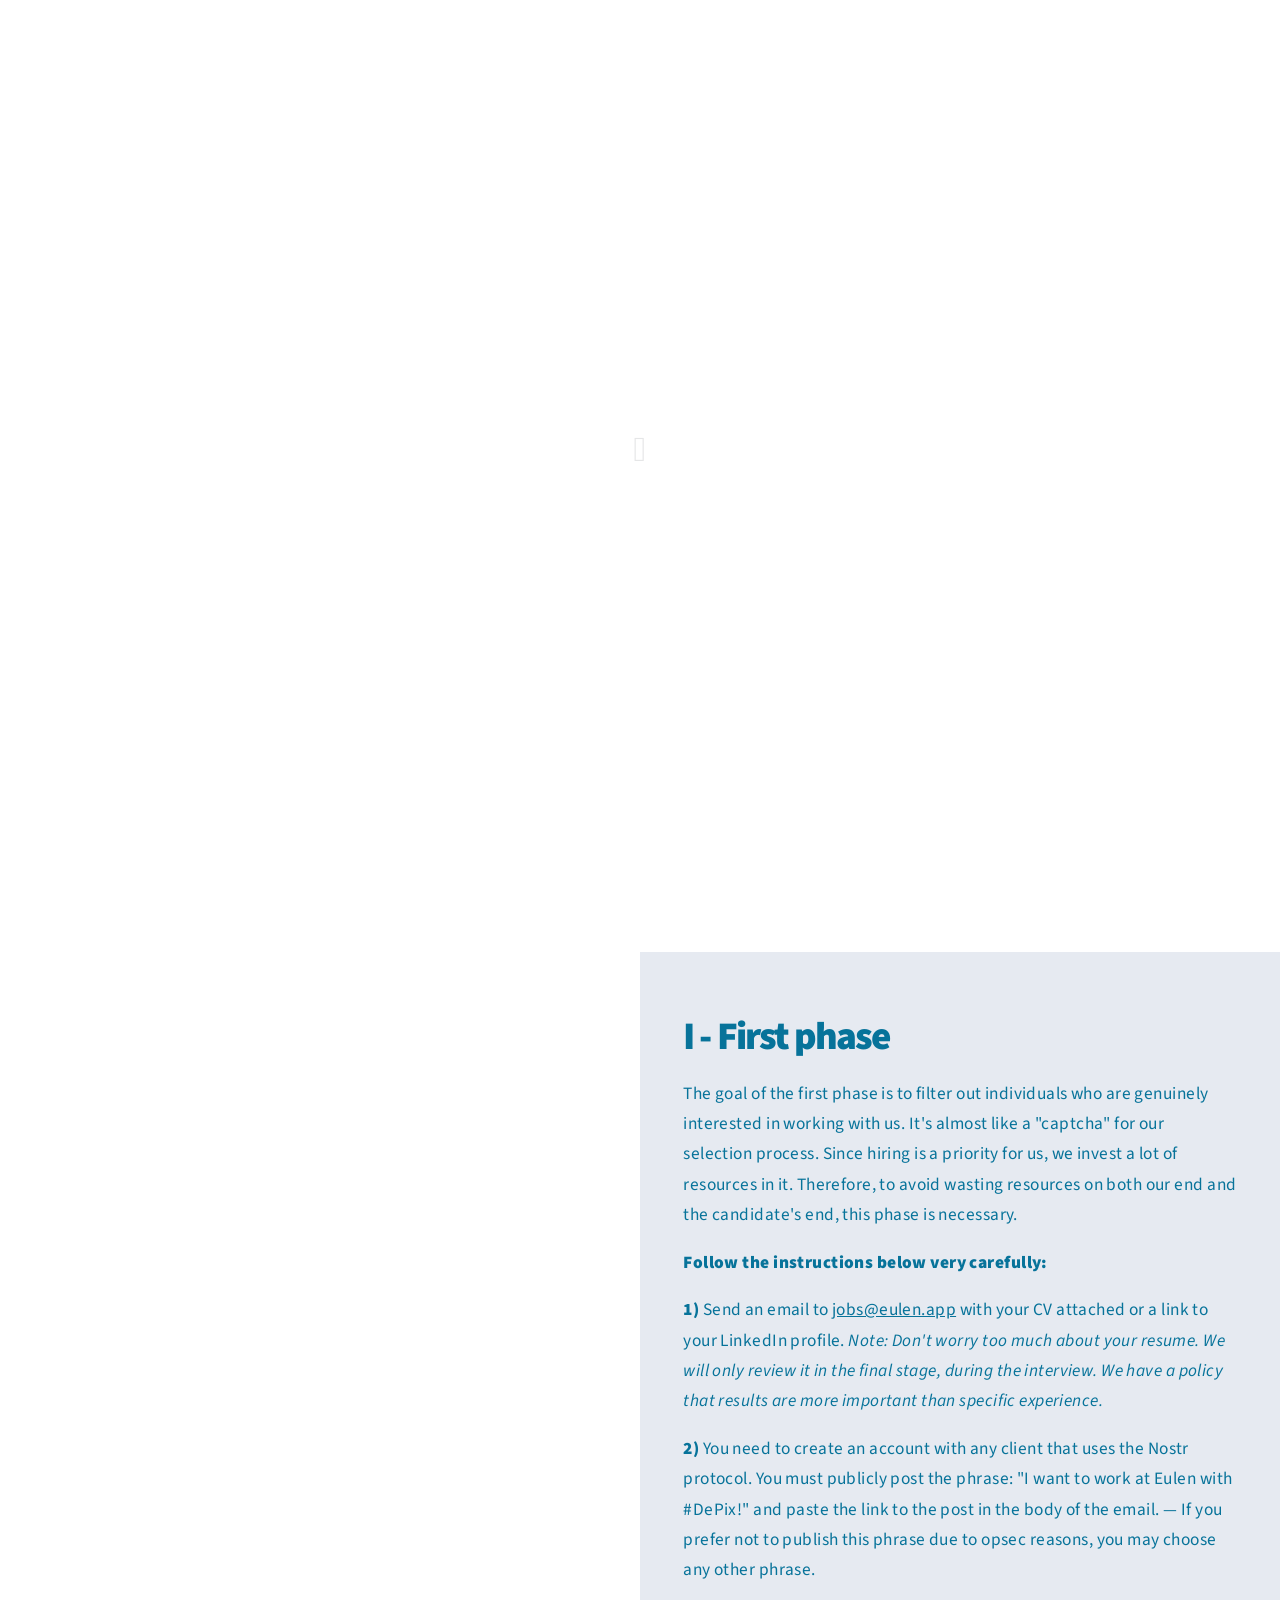
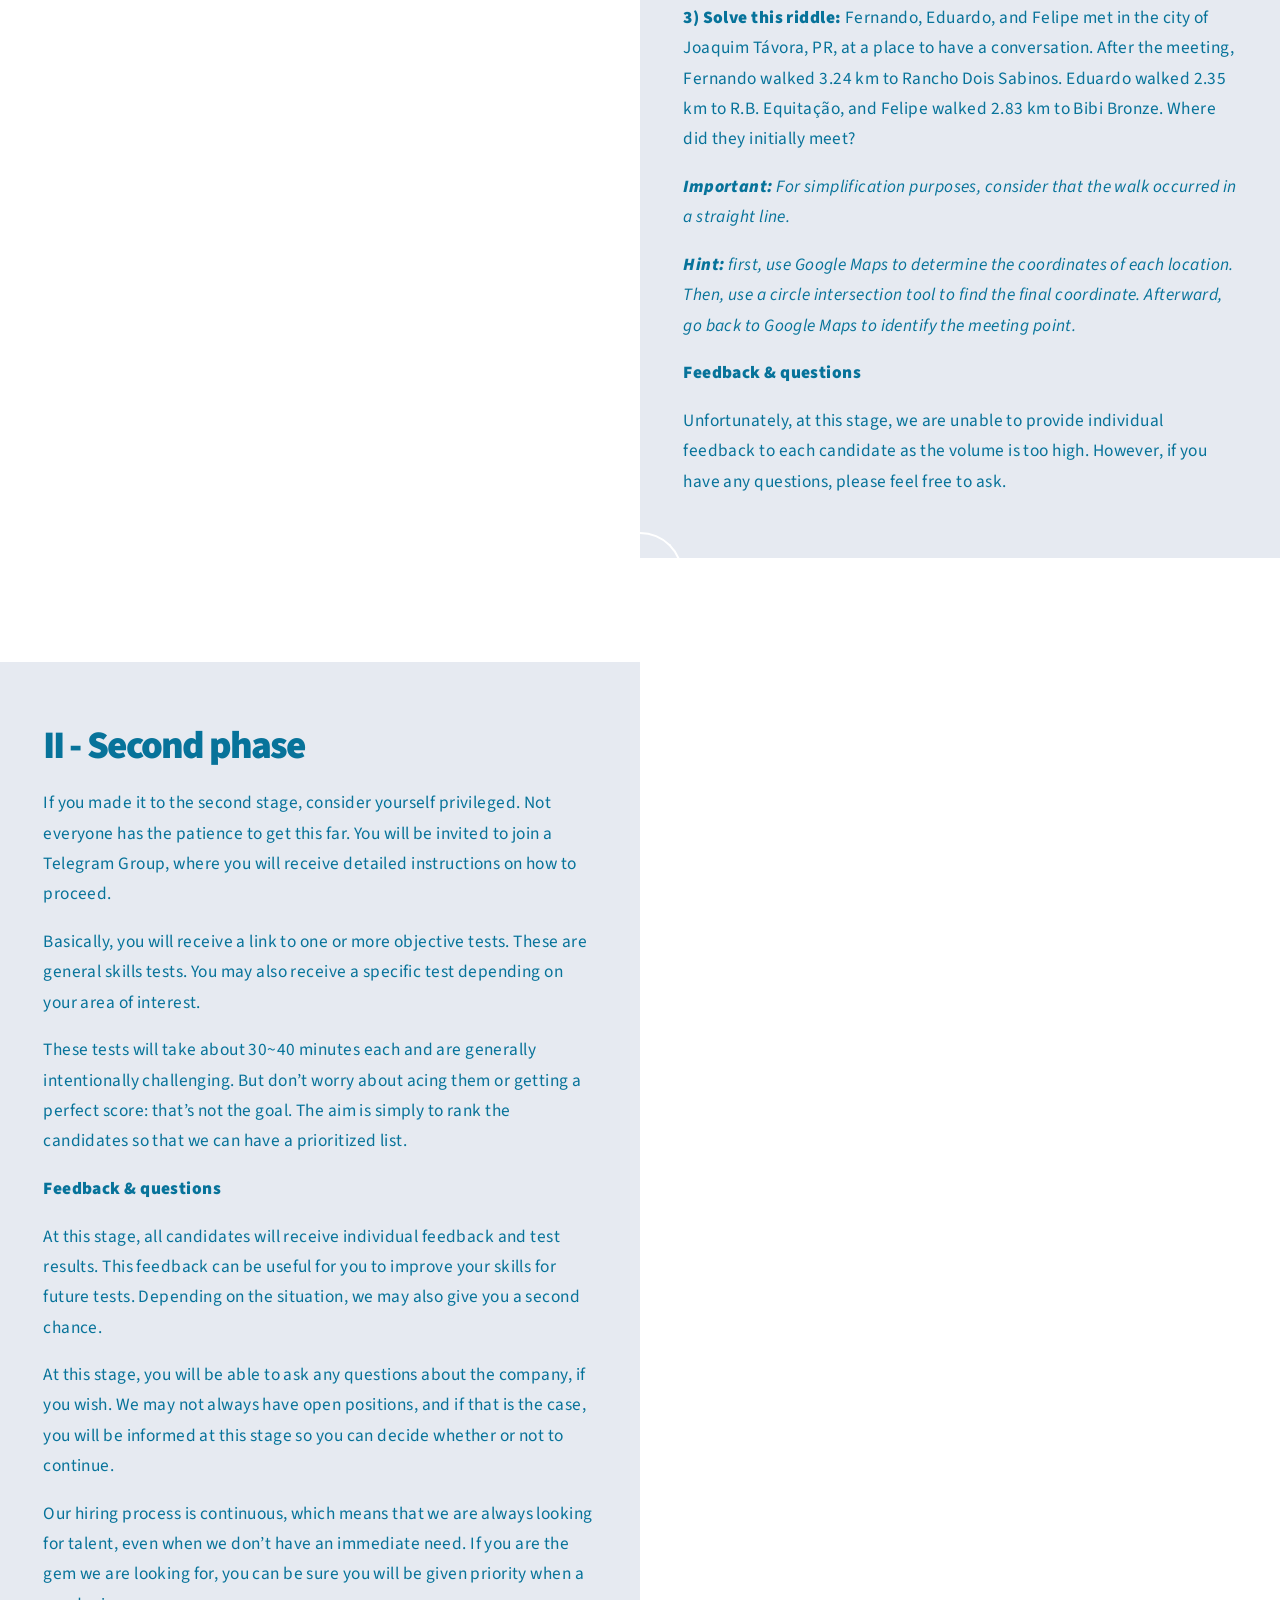
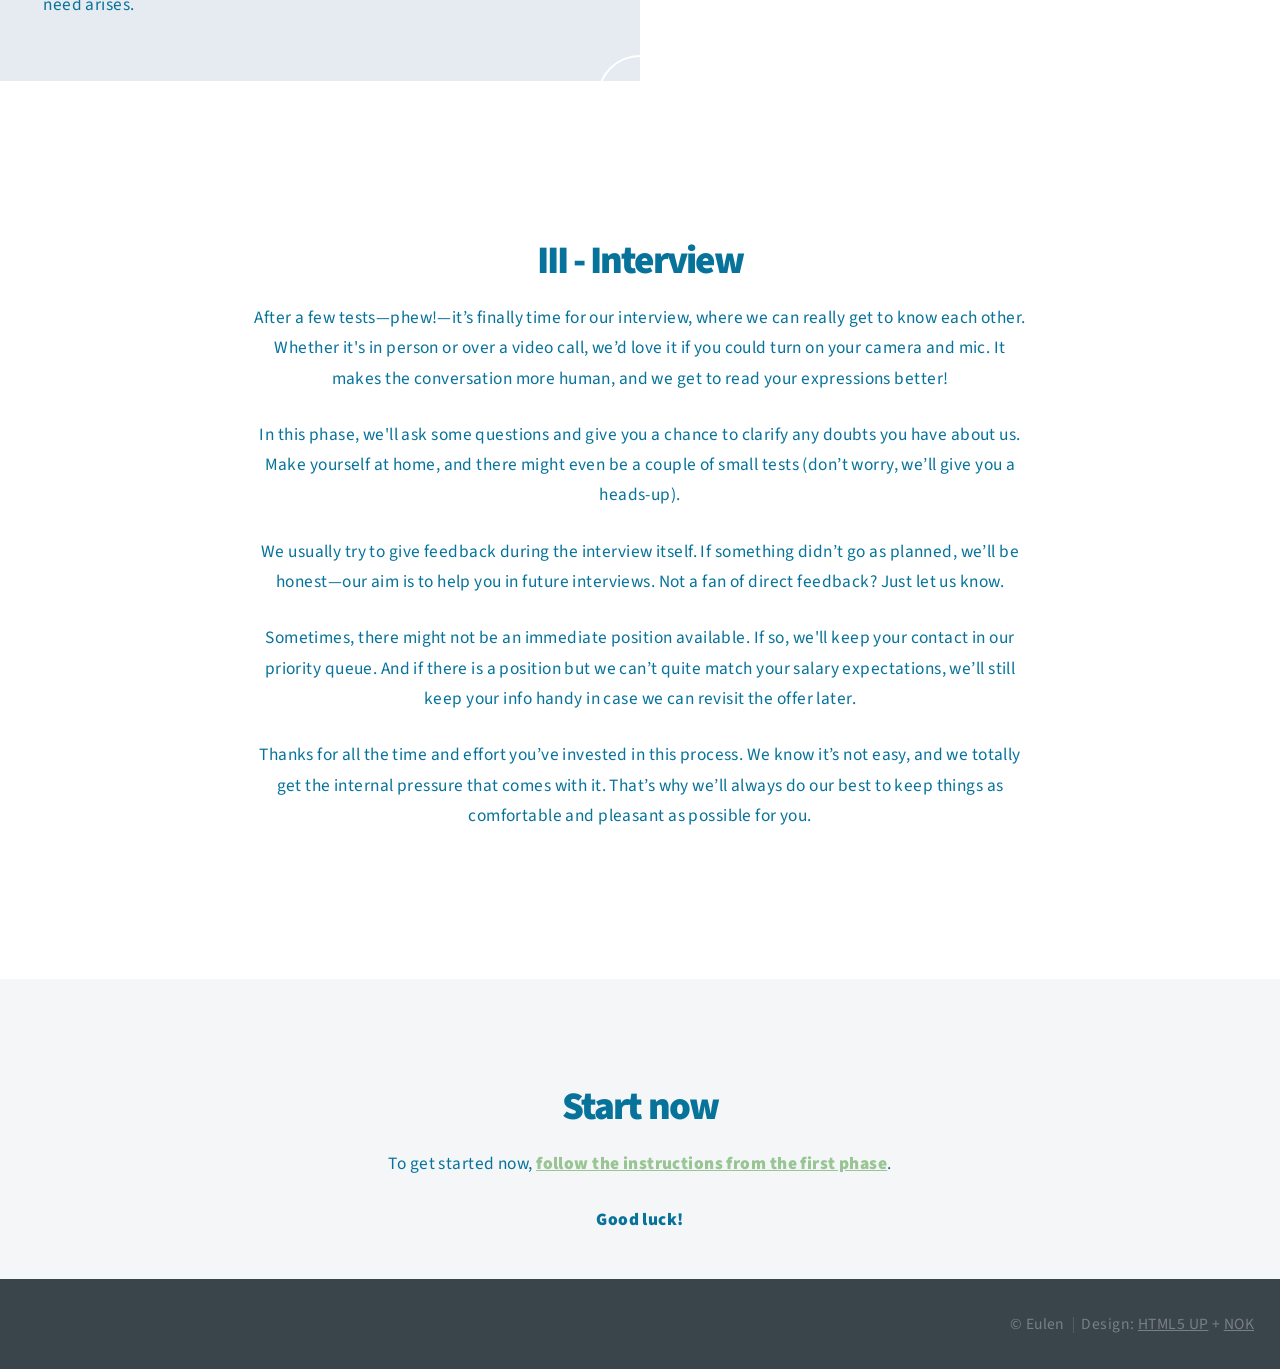
==== index.html @ 4f31437a "Removing "salary" discussion & adjusting test time." ====
<!DOCTYPE HTML>
<!--
	Big Picture by HTML5 UP
	html5up.net | @ajlkn
	Free for personal and commercial use under the CCA 3.0 license (html5up.net/license)
-->
<html>
	<head>
		<title>Eulen: Work with us</title>
		<meta charset="utf-8" />
		<meta name="viewport" content="width=device-width, initial-scale=1, user-scalable=no" />
		<link rel="stylesheet" href="assets/css/main.css" />
		<noscript><link rel="stylesheet" href="assets/css/noscript.css" /></noscript>
		<link rel="icon" href="https://eulen.app/wp-content/uploads/2024/06/cropped-favicon-32x32.png" sizes="32x32" />
<link rel="icon" href="https://eulen.app/wp-content/uploads/2024/06/cropped-favicon-192x192.png" sizes="192x192" />
<link rel="apple-touch-icon" href="https://eulen.app/wp-content/uploads/2024/06/cropped-favicon-180x180.png" />
<meta name="msapplication-TileImage" content="https://eulen.app/wp-content/uploads/2024/06/cropped-favicon-270x270.png" />
	<meta name="viewport" content="width=device-width, initial-scale=1.0, viewport-fit=cover" />
	</head>
	<body class="is-preload">

		<!-- Header -->
			<header id="header">
				<h1>We are looking for talents.</h1>
				<nav>
					<ul>
						<li><a href="#intro">Intro</a></li>
						<li><a href="#one">First phase</a></li>
						<li><a href="#two">Second phase</a></li>
						<li><a href="#work">Interview</a></li>
						<li><a href="#contact">Start now</a></li>
					</ul>
				</nav>
			</header>

		<!-- Intro -->
			<section id="intro" class="main style1 dark fullscreen">
				<div class="content">
					<header>
						<img width="256" src="eulen.png"/>
						<h2>Be part of our team.</h2>
					</header>
					<p>Welcome to <strong>Eulen</strong>! Hiring is a priority in our culture. We think about it tirelessly every day. Even when we don't have open positions, <strong>we are always looking for talents</strong> because we believe that the foundation of a good culture is having a team with a brilliant mind.</p>
					<p>
						The entire process may take a couple of hours of dedication.
					</p>
					<footer>
						<a href="#one" class="button style2 down">More</a>
					</footer>
				</div>
			</section>

		<!-- One -->
			<section id="one" class="main style2 right dark fullscreen">
				<div class="content box style2">
					<header>
						<h2>I - First phase</h2>
					</header>
					<p>The goal of the first phase is to filter out individuals who are genuinely interested in working with us. It's almost like a "captcha" for our selection process. Since hiring is a priority for us, we invest a lot of resources in it. Therefore, to avoid wasting resources on both our end and the candidate's end, this phase is necessary.</p>

					<p><strong>Follow the instructions below very carefully:</strong></p>
						<ol>
						<li><p><b>1)</b> Send an email to <a href="mailto:jobs@eulen.app">jobs@eulen.app</a> with your CV attached or a link to your LinkedIn profile. <span style="font-style: italic;">Note: Don't worry too much about your resume. We will only review it in the final stage, during the interview. We have a policy that results are more important than specific experience.</span></p></li>

						<li><p><b>2)</b> You need to create an account with any client that uses the Nostr protocol. You must publicly post the phrase: "I want to work at Eulen with #DePix!" and paste the link to the post in the body of the email. &mdash; If you prefer not to publish this phrase due to opsec reasons, you may choose any other phrase.</p></li>

						<li>
						<p><b>3) Solve this riddle:</b> Fernando, Eduardo, and Felipe met in the city of Joaquim Távora, PR, at a place to have a conversation. After the meeting, Fernando walked 3.24 km to Rancho Dois Sabinos. Eduardo walked 2.35 km to R.B. Equitação, and Felipe walked 2.83 km to Bibi Bronze. Where did they initially meet?
							</p>
							<p style="font-style: italic;">
								<b>Important:</b> For simplification purposes, consider that the walk occurred in a straight line.
							</p>
							<p style="font-style: italic;">
								<b>Hint:</b> first, use Google Maps to determine the coordinates of each location. Then, use a circle intersection tool to find the final coordinate. Afterward, go back to Google Maps to identify the meeting point.</p>
						</li>
					</ol>
					<p><strong>Feedback & questions</strong></p>
					<p>
						Unfortunately, at this stage, we are unable to provide individual feedback to each candidate as the volume is too high. However, if you have any questions, please feel free to ask.
					</p>
				</div>
				<a href="#two" class="button style2 down anchored">Next</a>
			</section>

		<!-- Two -->
			<section id="two" class="main style2 left dark fullscreen">
				<div class="content box style2">
					<header>
						<h2>II - Second phase</h2>
					</header>
					<p>If you made it to the second stage, consider yourself privileged. Not everyone has the patience to get this far. You will be invited to join a Telegram Group, where you will receive detailed instructions on how to proceed.</p>

					<p>Basically, you will receive a link to one or more objective tests. These are general skills tests. You may also receive a specific test depending on your area of interest.</p>

					<p>These tests will take about 30~40 minutes each and are generally intentionally challenging. But don’t worry about acing them or getting a perfect score: that’s not the goal. The aim is simply to rank the candidates so that we can have a prioritized list.</p>

					<p><strong>Feedback & questions</strong></p>

					<p>At this stage, all candidates will receive individual feedback and test results. This feedback can be useful for you to improve your skills for future tests. Depending on the situation, we may also give you a second chance.</p>

					<p>
						At this stage, you will be able to ask any questions about the company, if you wish. We may not always have open positions, and if that is the case, you will be informed at this stage so you can decide whether or not to continue.
					</p><p>
						Our hiring process is continuous, which means that we are always looking for talent, even when we don’t have an immediate need. If you are the gem we are looking for, you can be sure you will be given priority when a need arises.
					</p>
				</div>
				<a href="#work" class="button style2 down anchored">Next</a>
			</section>

		<!-- Work -->
			<section id="work" class="main style3 primary">
				<div class="content">
					<header>
						<h2>III - Interview</h2>
						<p>After a few tests—phew!—it’s finally time for our interview, where we can really get to know each other. Whether it's in person or over a video call, we’d love it if you could turn on your camera and mic. It makes the conversation more human, and we get to read your expressions better!</p>

						<p>In this phase, we'll ask some questions and give you a chance to clarify any doubts you have about us. Make yourself at home, and there might even be a couple of small tests (don’t worry, we’ll give you a heads-up).</p>

						<p>We usually try to give feedback during the interview itself. If something didn’t go as planned, we’ll be honest—our aim is to help you in future interviews. Not a fan of direct feedback? Just let us know.</p>

						<p>Sometimes, there might not be an immediate position available. If so, we'll keep your contact in our priority queue. And if there is a position but we can’t quite match your salary expectations, we’ll still keep your info handy in case we can revisit the offer later.</p>

						<p>Thanks for all the time and effort you’ve invested in this process. We know it’s not easy, and we totally get the internal pressure that comes with it. That’s why we’ll always do our best to keep things as comfortable and pleasant as possible for you.</p>
					</header>

				</div>
			</section>

		<!-- Contact -->
			<section id="contact" class="main style3 secondary">
				<div class="content">
					<header>
						<h2>Start now</h2>
						<p>To get started now, <strong><a href="#one">follow the instructions from the first phase</a></strong>.</p><p><strong>Good luck!</strong></p>
					</header>
				</div>
			</section>

		<!-- Footer -->
			<footer id="footer">

				<!-- Icons -->
					<ul class="icons">
						<li><a target="_blank" title="Eulen" href="https://eulen.app/" class="icon solid fa-globe"><span class="label">Eulen</span></a></li>
					</ul>

				<!-- Menu -->
					<ul class="menu">
						<li>&copy; Eulen</li><li>Design: <a href="https://html5up.net">HTML5 UP</a> + <a href="https://nok.uy">NOK</a> </li>
					</ul>

			</footer>

		<!-- Scripts -->
			<script src="assets/js/jquery.min.js"></script>
			<script src="assets/js/jquery.poptrox.min.js"></script>
			<script src="assets/js/jquery.scrolly.min.js"></script>
			<script src="assets/js/jquery.scrollex.min.js"></script>
			<script src="assets/js/browser.min.js"></script>
			<script src="assets/js/breakpoints.min.js"></script>
			<script src="assets/js/util.js"></script>
			<script src="assets/js/main.js"></script>

	</body>
</html>
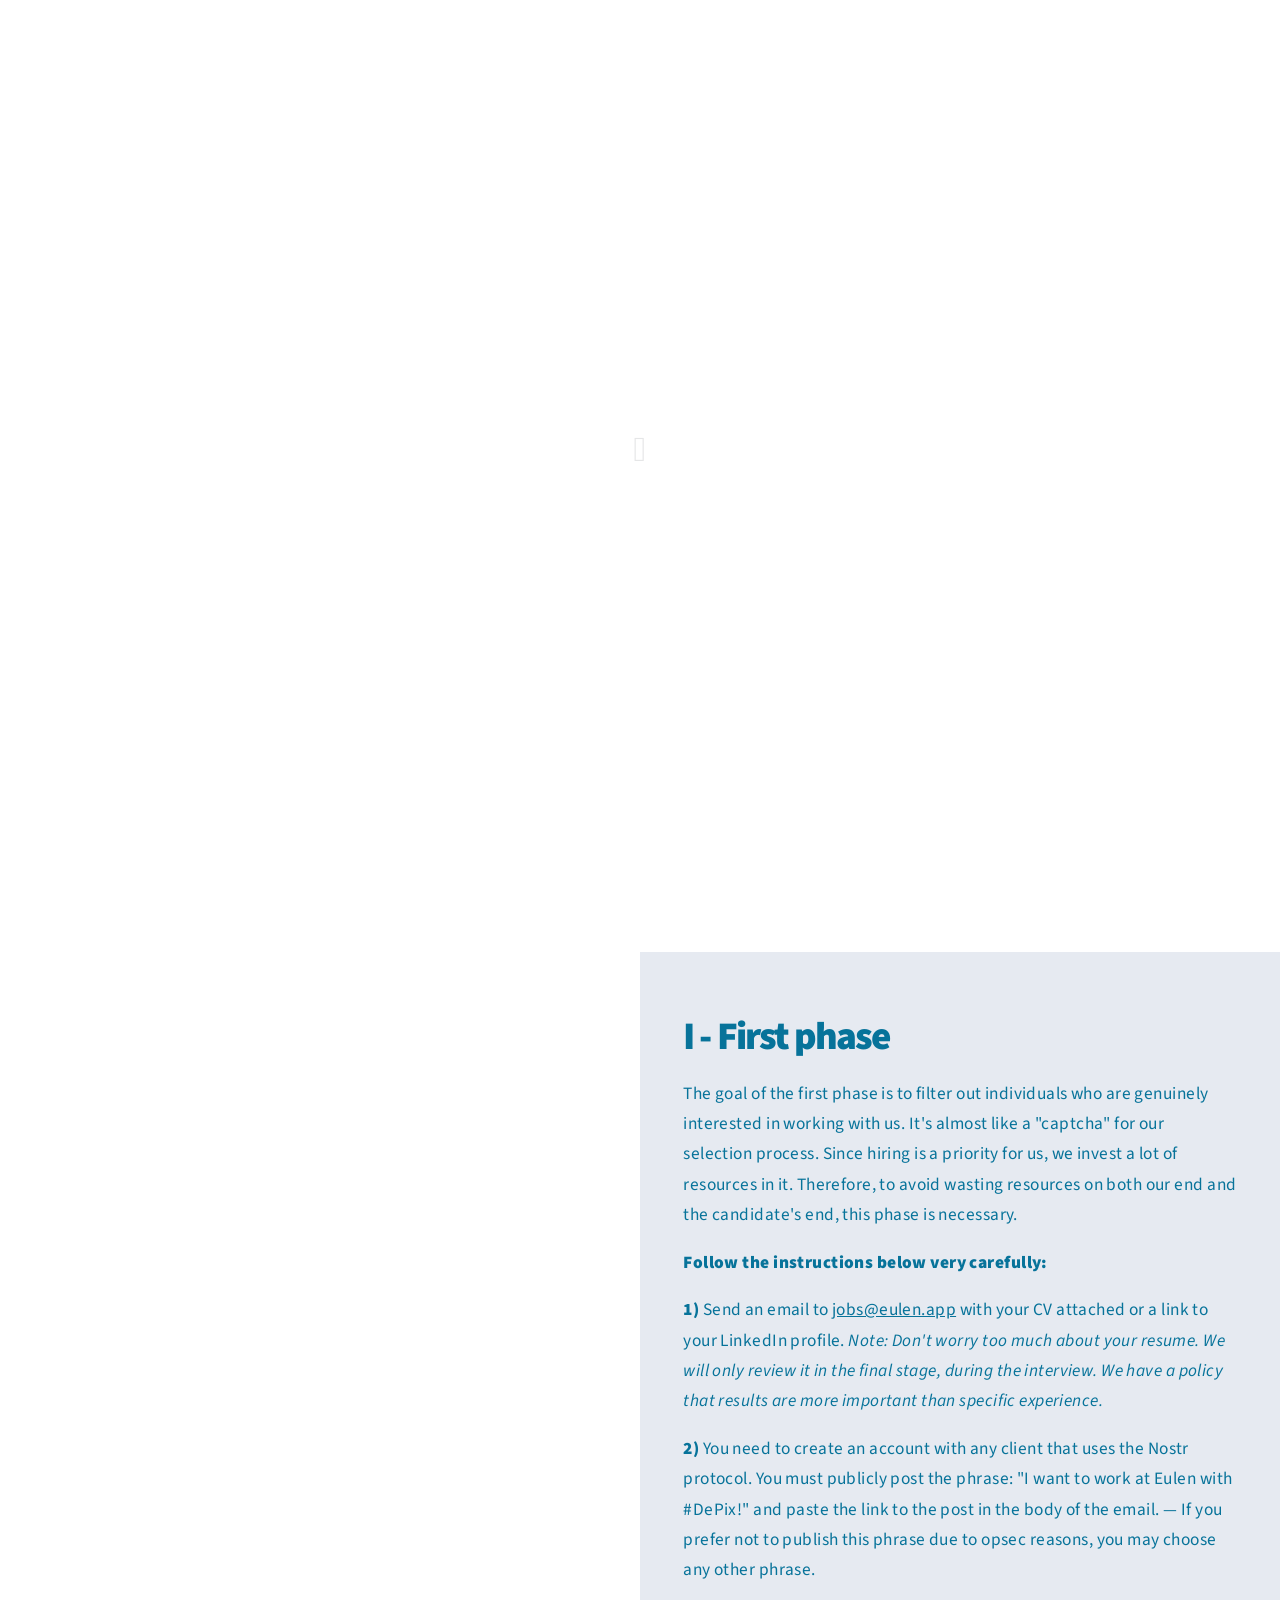
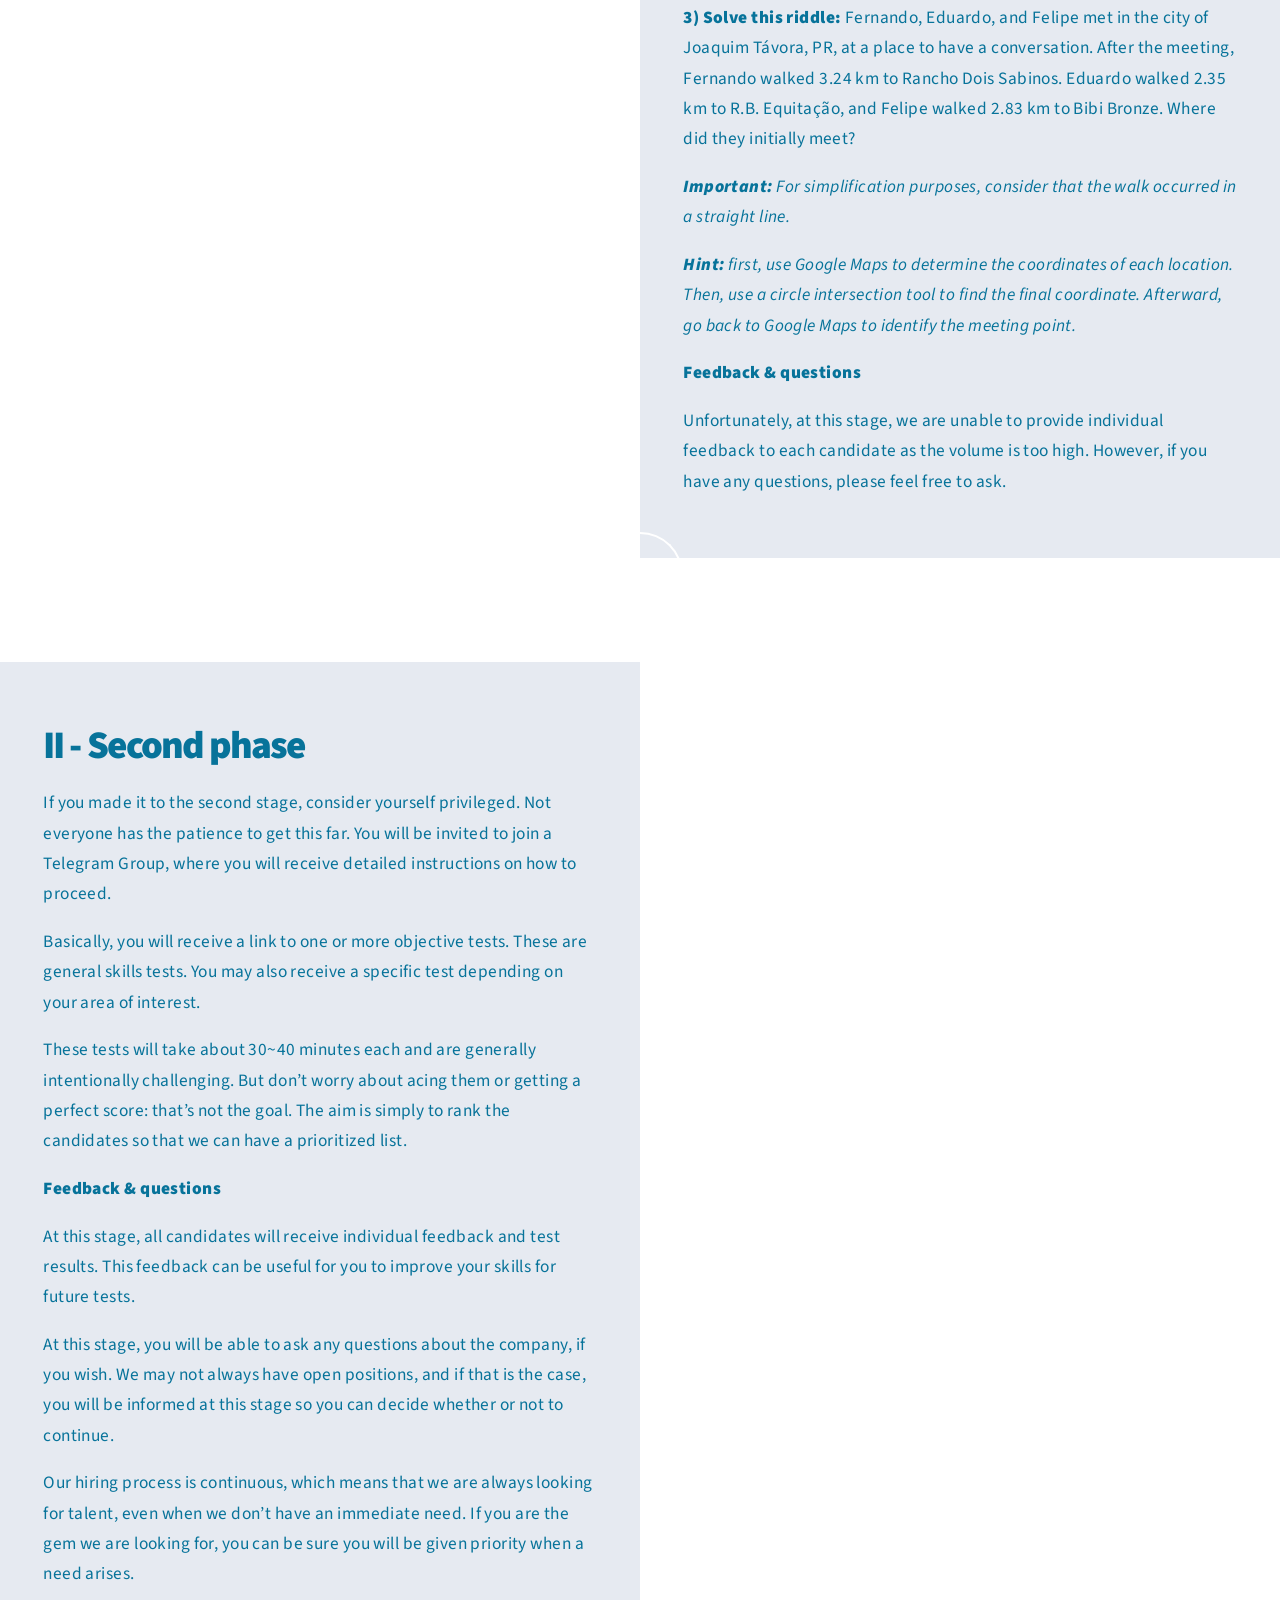
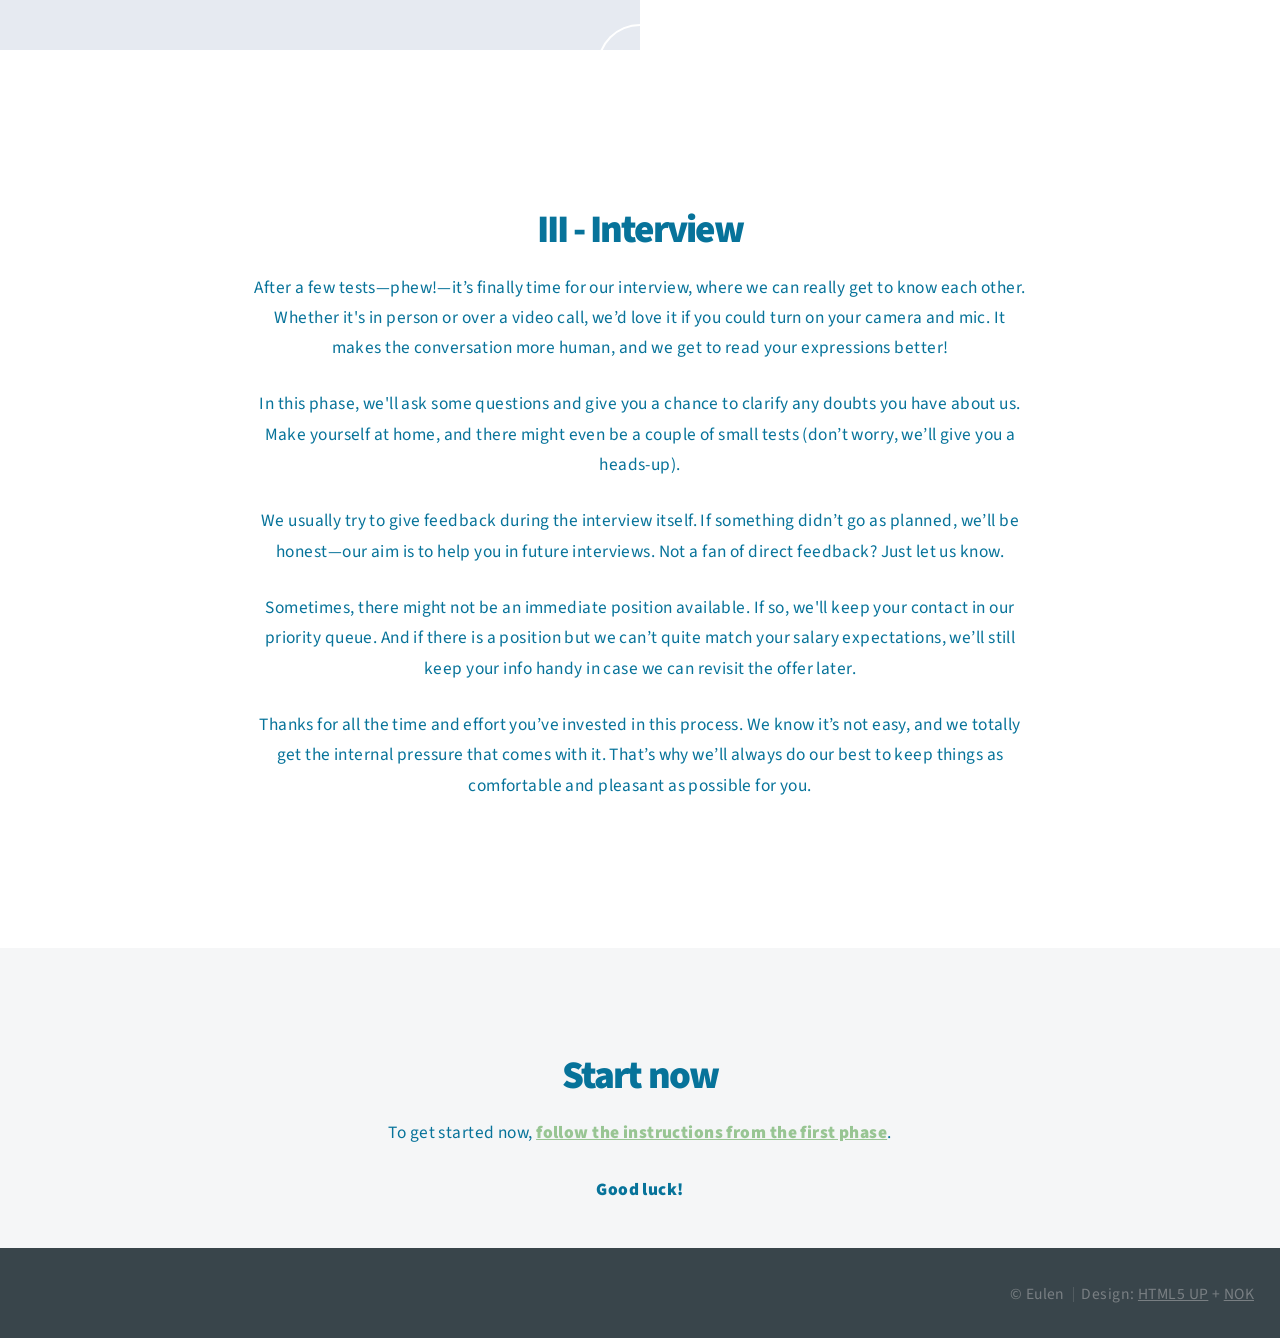
==== commit bc300bc6: "Won't have a second chance." ====
--- a/index.html
+++ b/index.html
@@ -96,7 +96,7 @@
 
 					<p><strong>Feedback & questions</strong></p>
 
-					<p>At this stage, all candidates will receive individual feedback and test results. This feedback can be useful for you to improve your skills for future tests. Depending on the situation, we may also give you a second chance.</p>
+					<p>At this stage, all candidates will receive individual feedback and test results. This feedback can be useful for you to improve your skills for future tests.</p>
 
 					<p>
 						At this stage, you will be able to ask any questions about the company, if you wish. We may not always have open positions, and if that is the case, you will be informed at this stage so you can decide whether or not to continue.
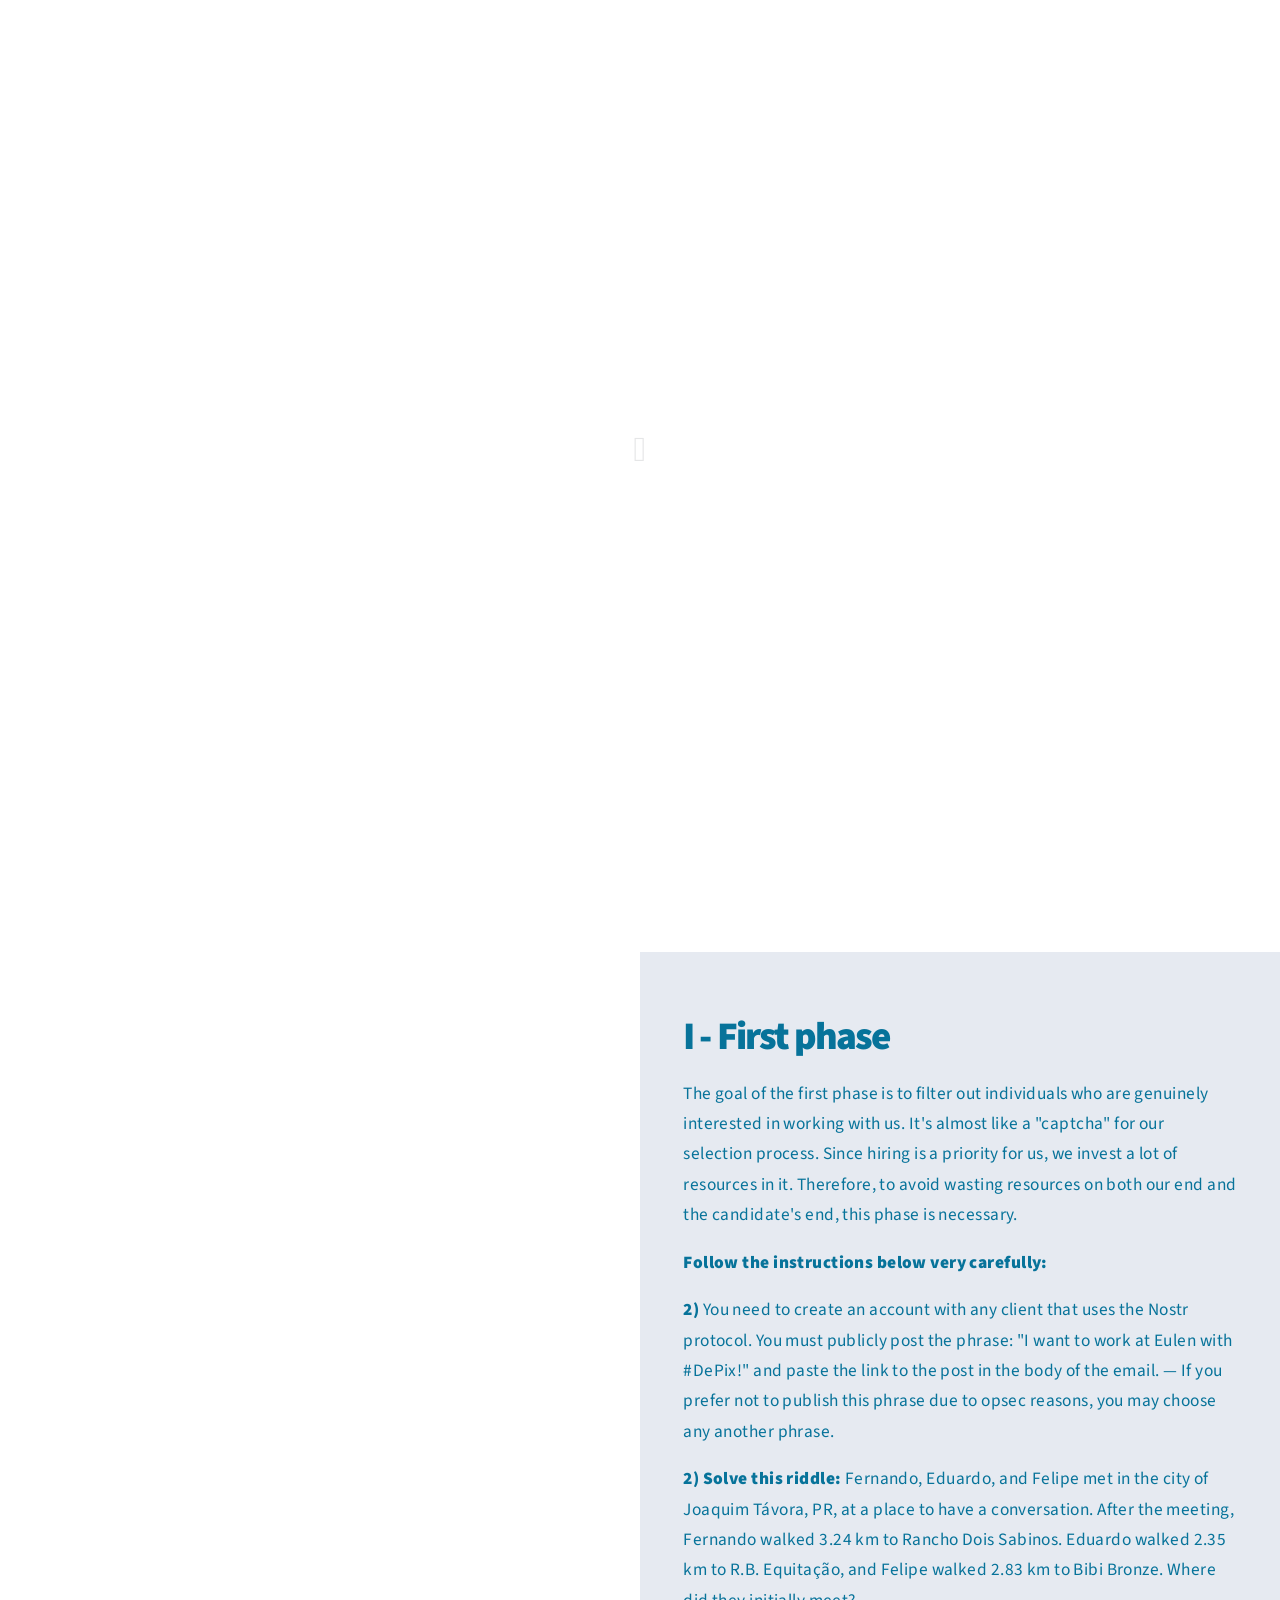
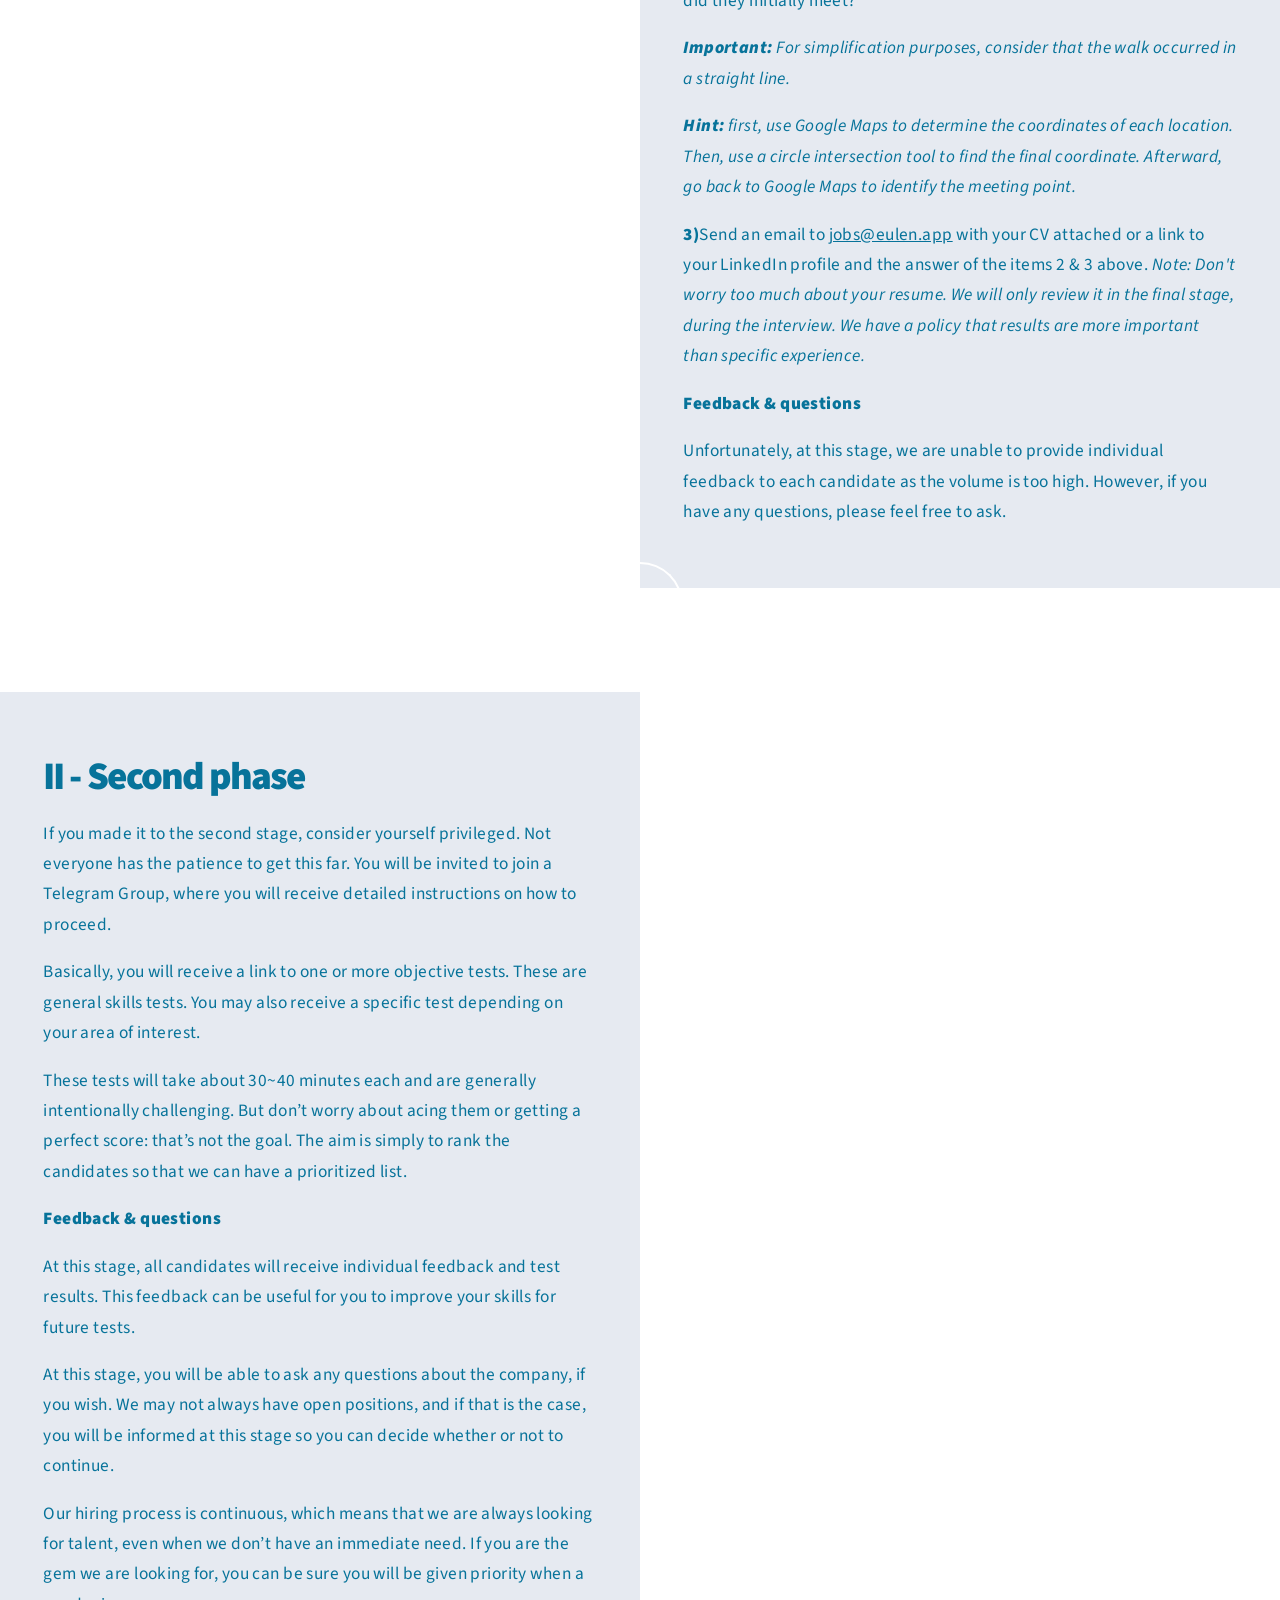
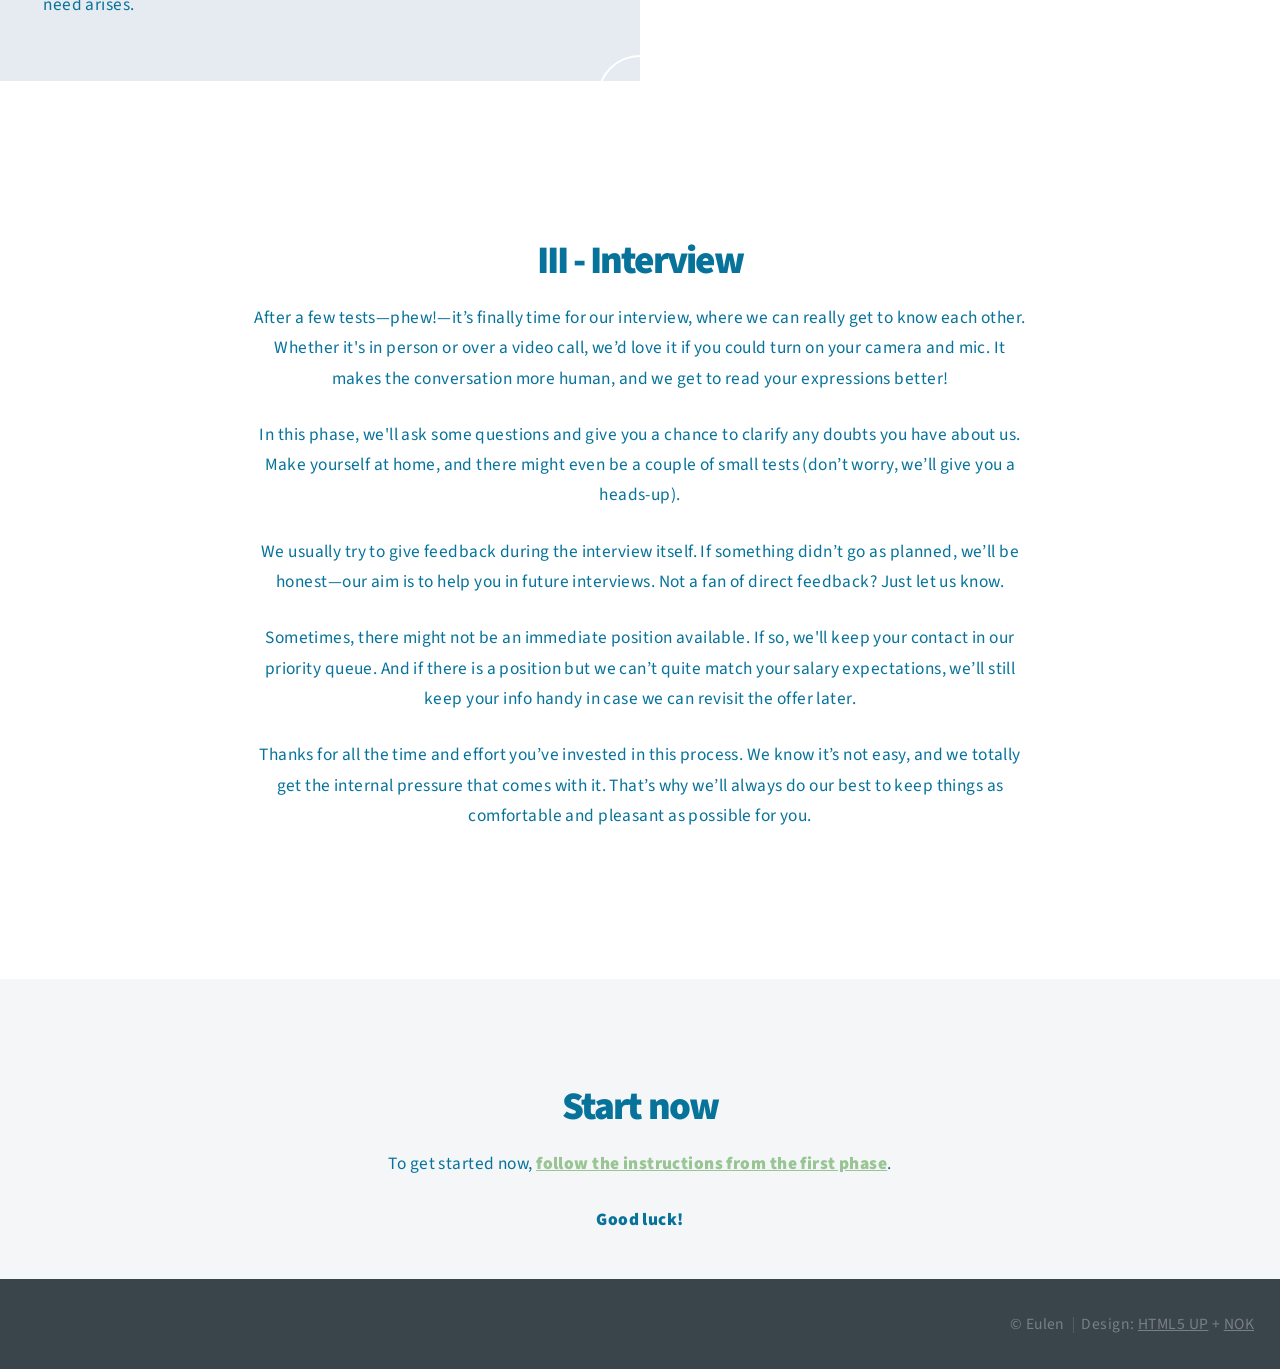
==== commit d06f3d25: "Fixing order." ====
--- a/index.html
+++ b/index.html
@@ -60,12 +60,11 @@
 
 					<p><strong>Follow the instructions below very carefully:</strong></p>
 						<ol>
-						<li><p><b>1)</b> Send an email to <a href="mailto:jobs@eulen.app">jobs@eulen.app</a> with your CV attached or a link to your LinkedIn profile. <span style="font-style: italic;">Note: Don't worry too much about your resume. We will only review it in the final stage, during the interview. We have a policy that results are more important than specific experience.</span></p></li>
 
-						<li><p><b>2)</b> You need to create an account with any client that uses the Nostr protocol. You must publicly post the phrase: "I want to work at Eulen with #DePix!" and paste the link to the post in the body of the email. &mdash; If you prefer not to publish this phrase due to opsec reasons, you may choose any other phrase.</p></li>
+						<li><p><b>2)</b> You need to create an account with any client that uses the Nostr protocol. You must publicly post the phrase: "I want to work at Eulen with #DePix!" and paste the link to the post in the body of the email. &mdash; If you prefer not to publish this phrase due to opsec reasons, you may choose any another phrase.</p></li>
 
 						<li>
-						<p><b>3) Solve this riddle:</b> Fernando, Eduardo, and Felipe met in the city of Joaquim Távora, PR, at a place to have a conversation. After the meeting, Fernando walked 3.24 km to Rancho Dois Sabinos. Eduardo walked 2.35 km to R.B. Equitação, and Felipe walked 2.83 km to Bibi Bronze. Where did they initially meet?
+						<p><b>2) Solve this riddle:</b> Fernando, Eduardo, and Felipe met in the city of Joaquim Távora, PR, at a place to have a conversation. After the meeting, Fernando walked 3.24 km to Rancho Dois Sabinos. Eduardo walked 2.35 km to R.B. Equitação, and Felipe walked 2.83 km to Bibi Bronze. Where did they initially meet?
 							</p>
 							<p style="font-style: italic;">
 								<b>Important:</b> For simplification purposes, consider that the walk occurred in a straight line.
@@ -73,6 +72,8 @@
 							<p style="font-style: italic;">
 								<b>Hint:</b> first, use Google Maps to determine the coordinates of each location. Then, use a circle intersection tool to find the final coordinate. Afterward, go back to Google Maps to identify the meeting point.</p>
 						</li>
+
+						<li><p><b>3)</b>Send an email to <a href="mailto:jobs@eulen.app">jobs@eulen.app</a> with your CV attached or a link to your LinkedIn profile and the answer of the items 2 & 3 above. <span style="font-style: italic;">Note: Don't worry too much about your resume. We will only review it in the final stage, during the interview. We have a policy that results are more important than specific experience.</span></p></li>
 					</ol>
 					<p><strong>Feedback & questions</strong></p>
 					<p>
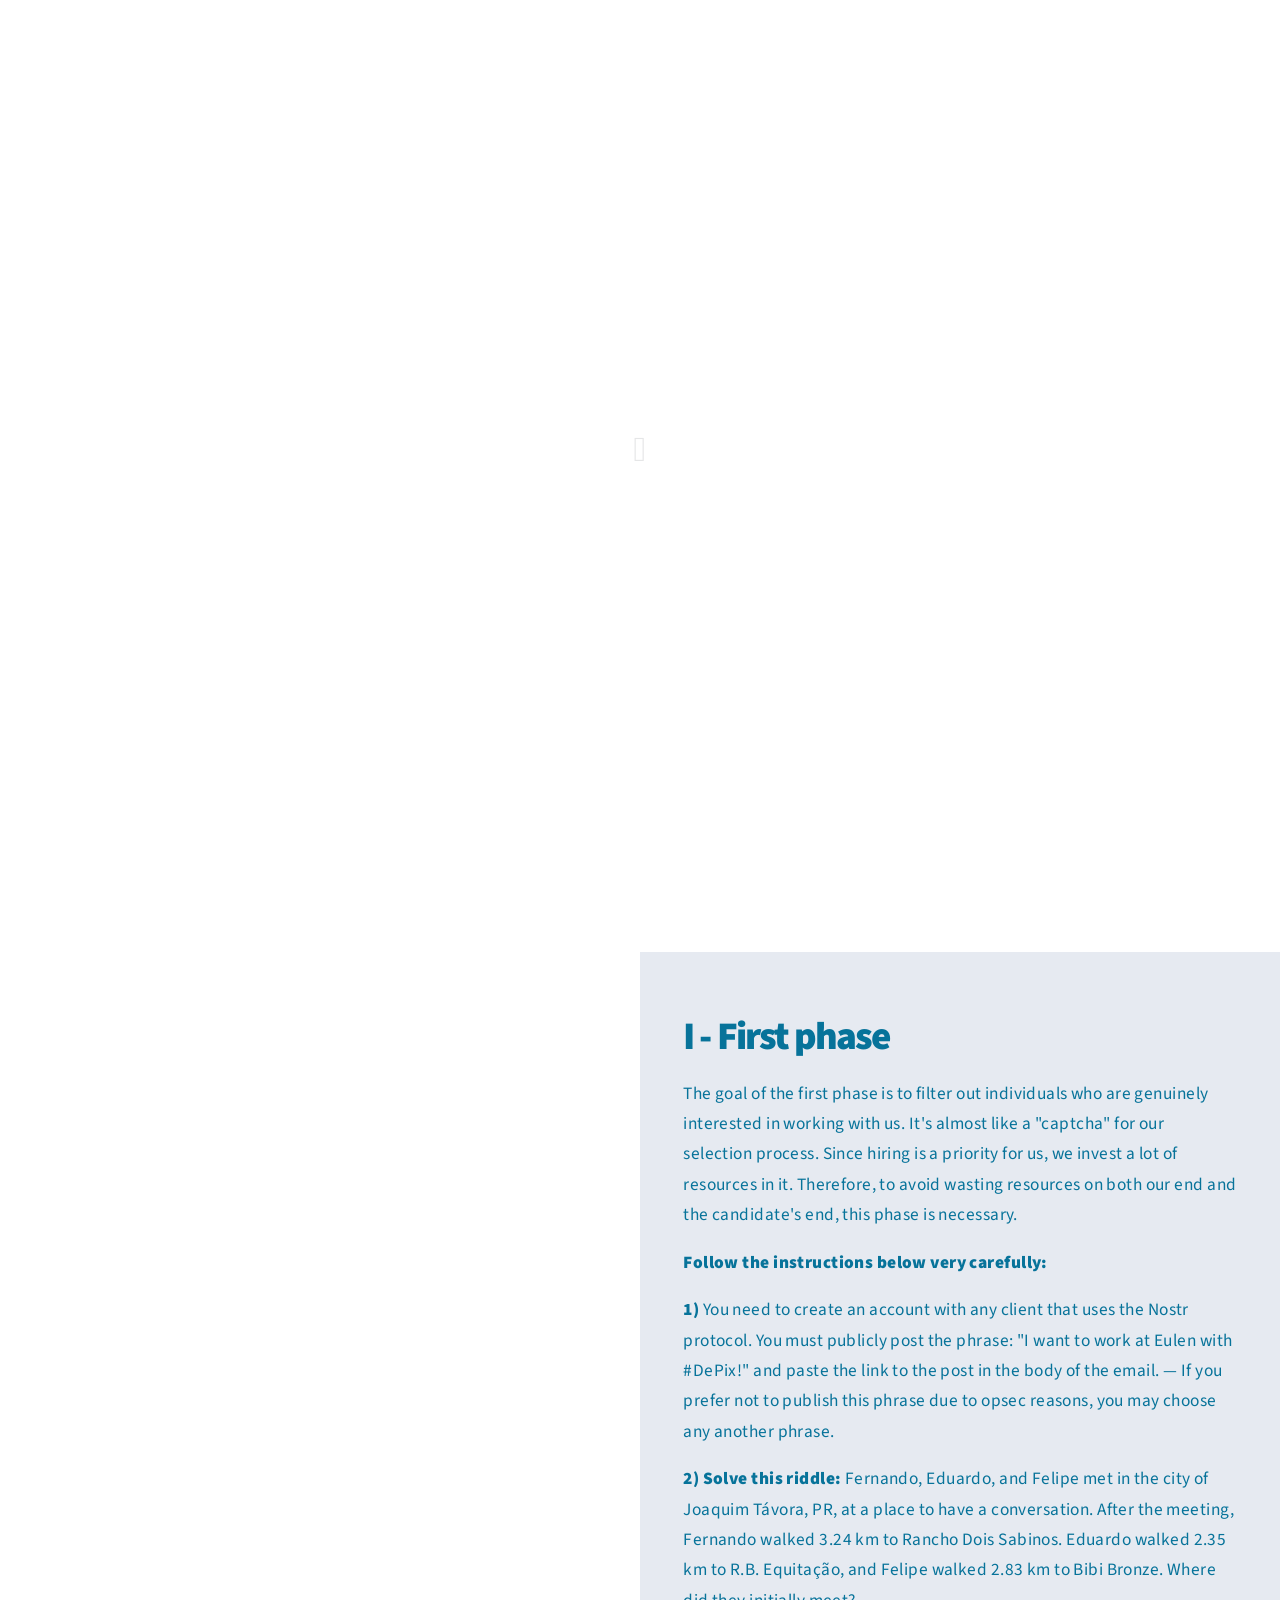
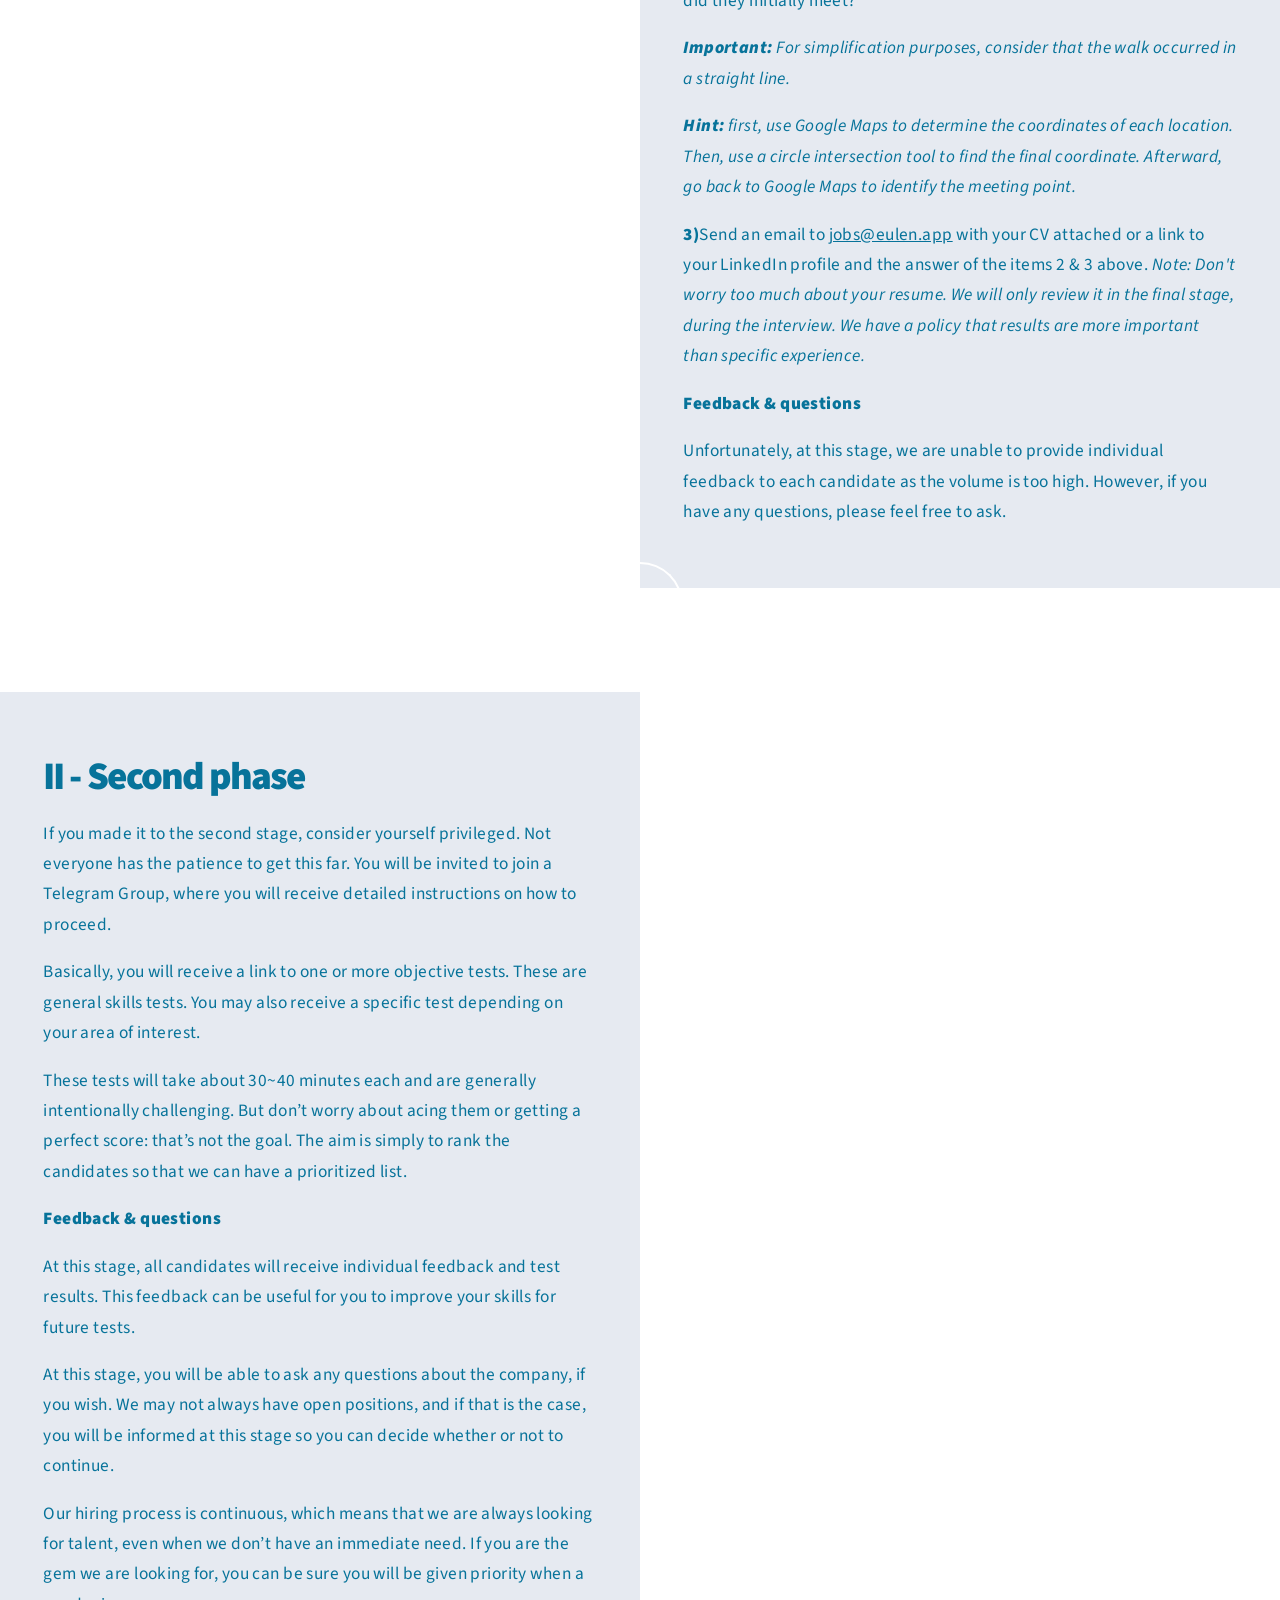
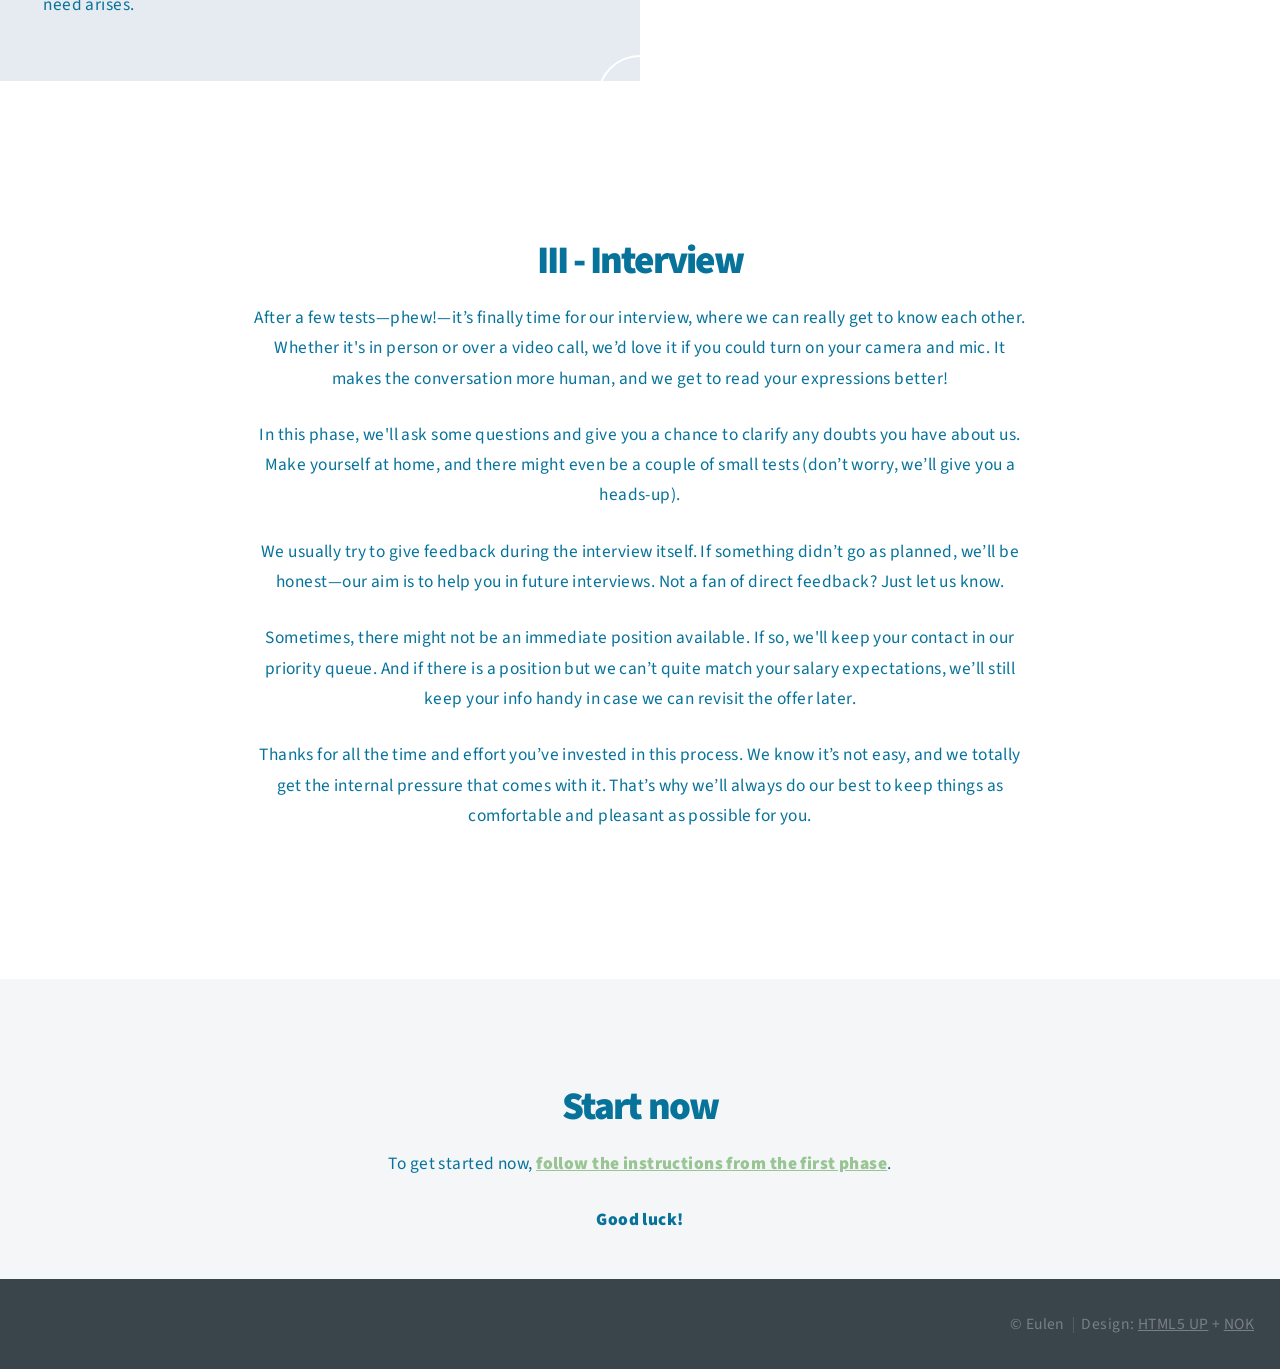
==== commit 030d4ffa: "Hotfix: fixing number." ====
--- a/index.html
+++ b/index.html
@@ -61,7 +61,7 @@
 					<p><strong>Follow the instructions below very carefully:</strong></p>
 						<ol>
 
-						<li><p><b>2)</b> You need to create an account with any client that uses the Nostr protocol. You must publicly post the phrase: "I want to work at Eulen with #DePix!" and paste the link to the post in the body of the email. &mdash; If you prefer not to publish this phrase due to opsec reasons, you may choose any another phrase.</p></li>
+						<li><p><b>1)</b> You need to create an account with any client that uses the Nostr protocol. You must publicly post the phrase: "I want to work at Eulen with #DePix!" and paste the link to the post in the body of the email. &mdash; If you prefer not to publish this phrase due to opsec reasons, you may choose any another phrase.</p></li>
 
 						<li>
 						<p><b>2) Solve this riddle:</b> Fernando, Eduardo, and Felipe met in the city of Joaquim Távora, PR, at a place to have a conversation. After the meeting, Fernando walked 3.24 km to Rancho Dois Sabinos. Eduardo walked 2.35 km to R.B. Equitação, and Felipe walked 2.83 km to Bibi Bronze. Where did they initially meet?
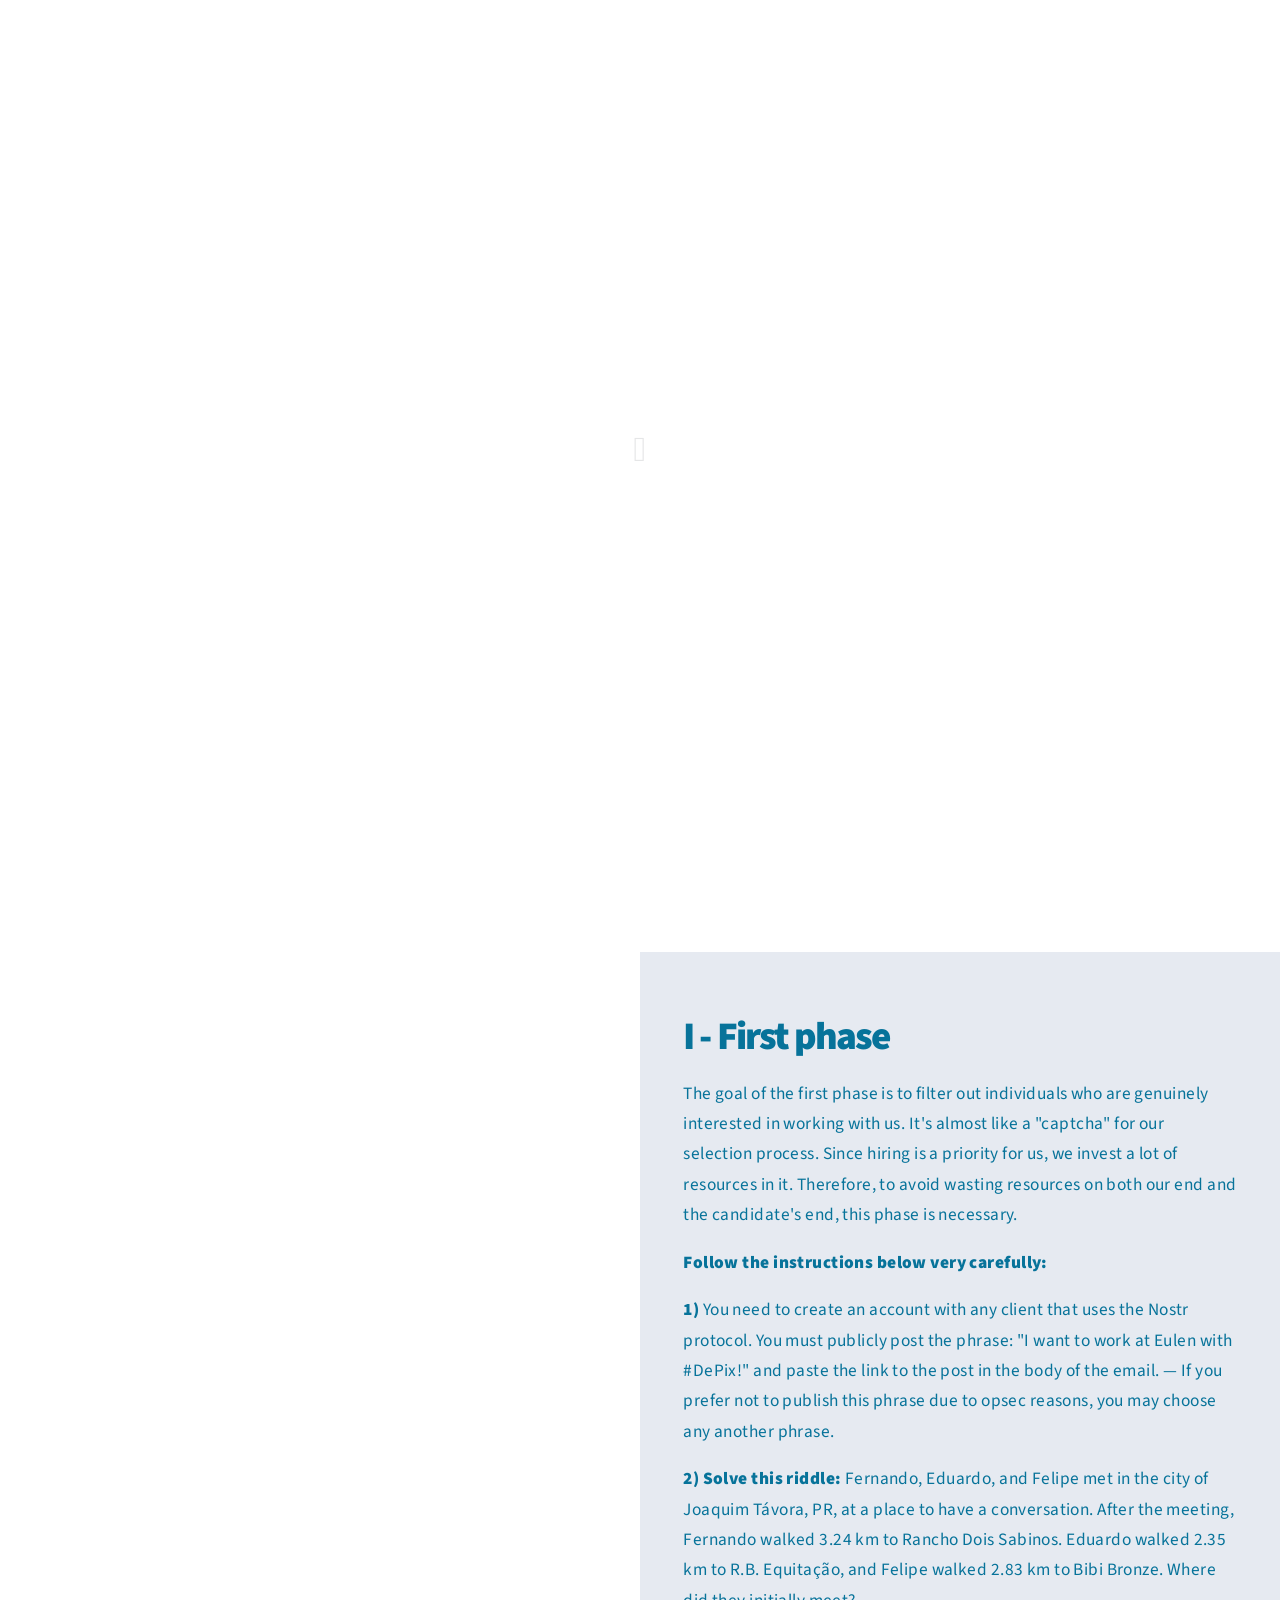
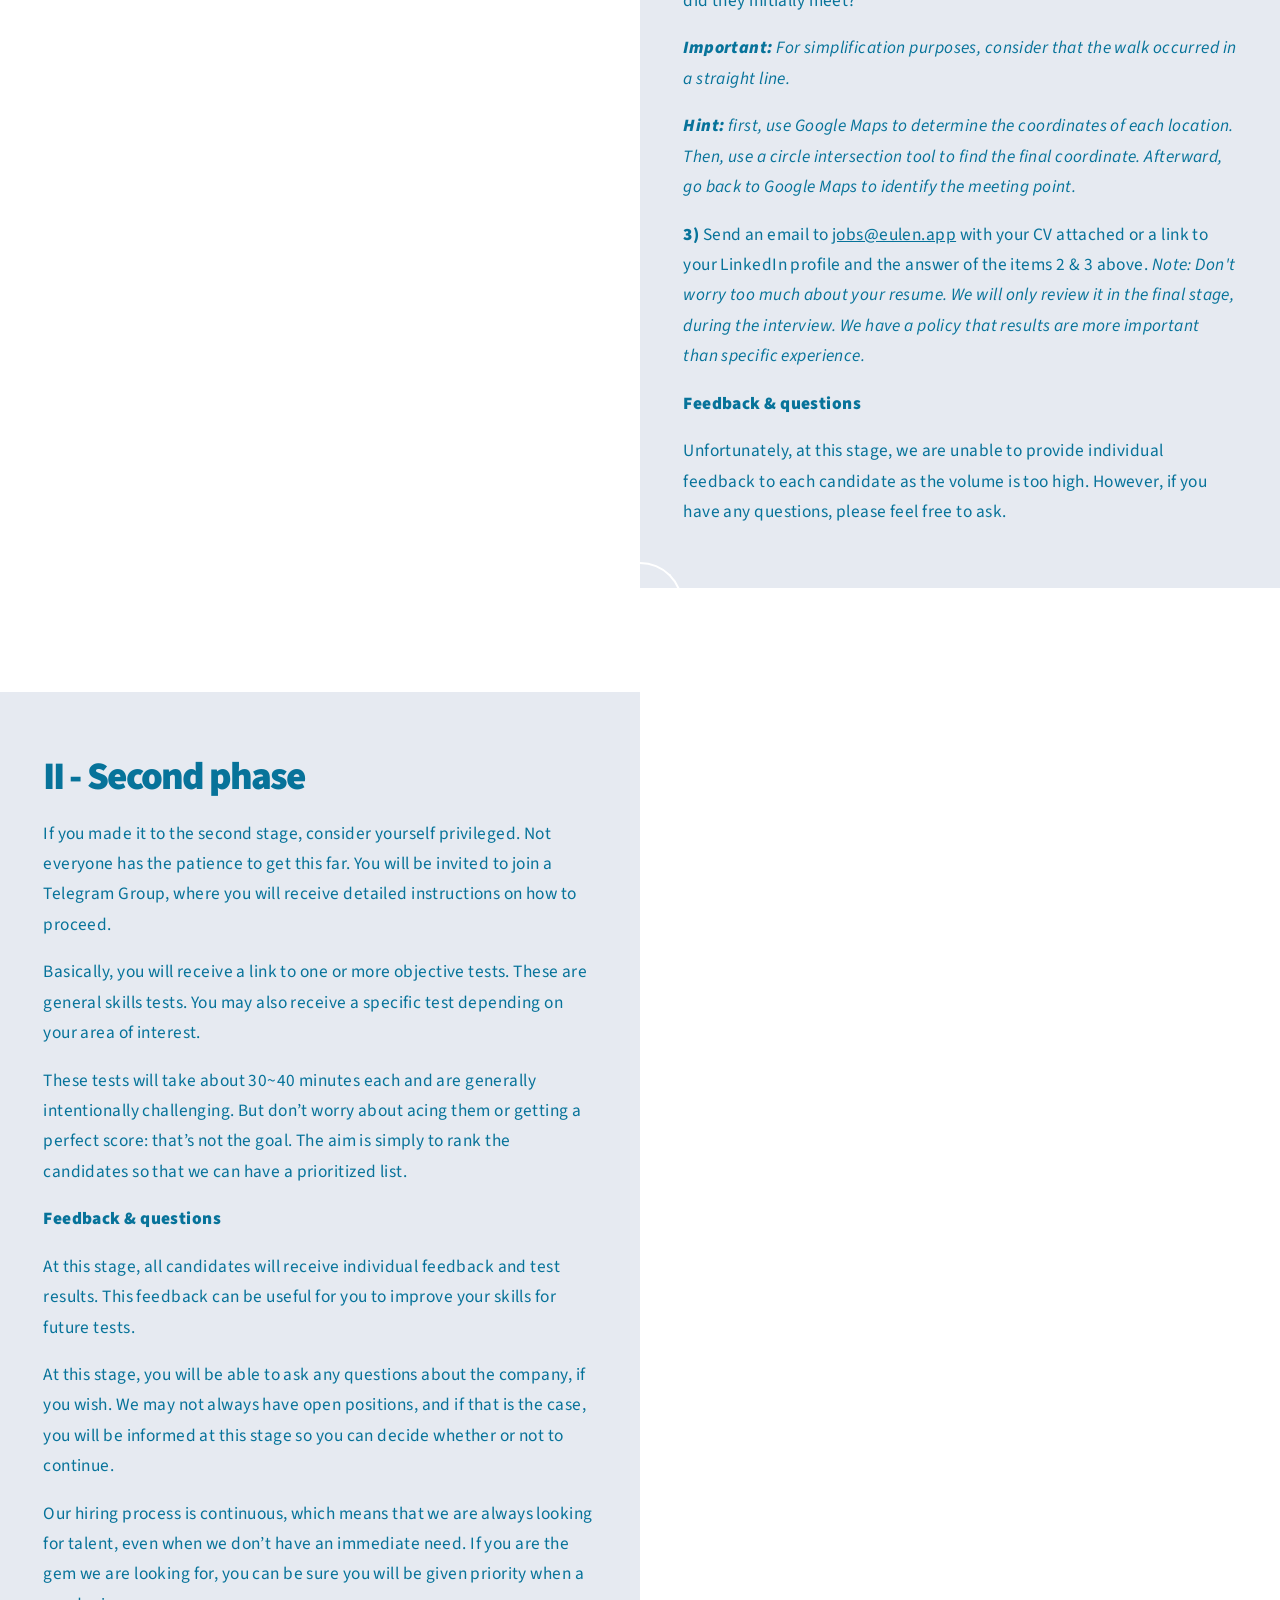
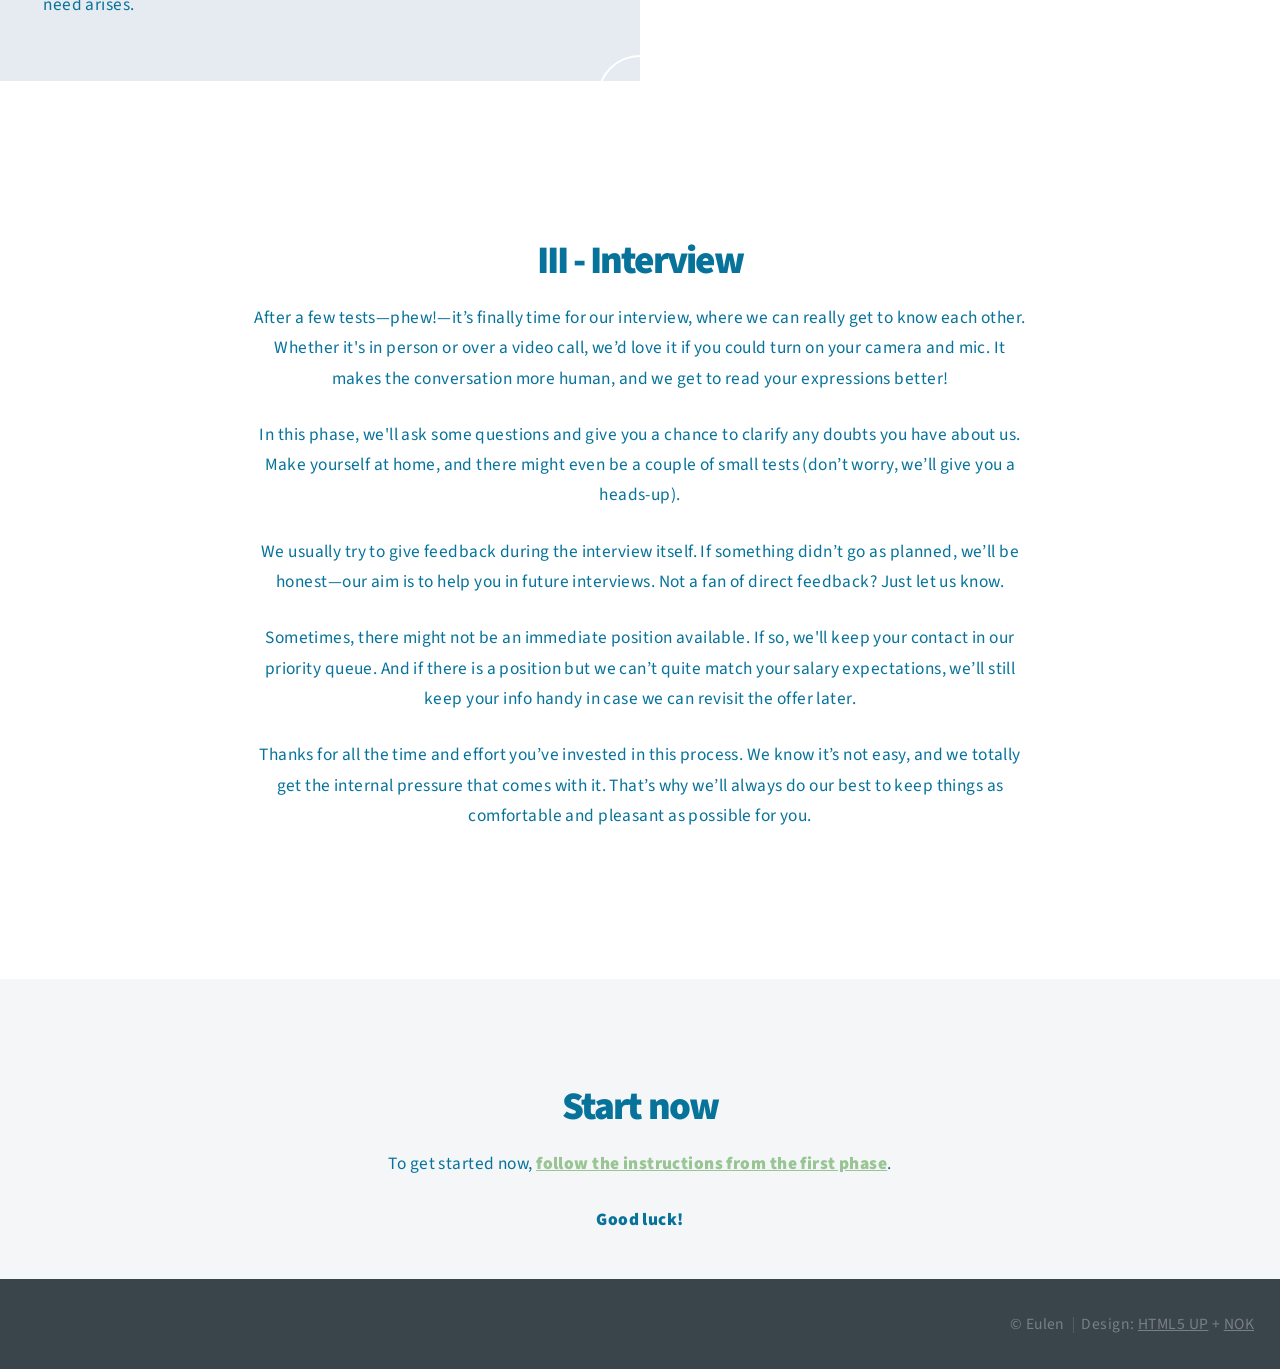
==== commit 896092d8: "Minor fix." ====
--- a/index.html
+++ b/index.html
@@ -73,7 +73,7 @@
 								<b>Hint:</b> first, use Google Maps to determine the coordinates of each location. Then, use a circle intersection tool to find the final coordinate. Afterward, go back to Google Maps to identify the meeting point.</p>
 						</li>
 
-						<li><p><b>3)</b>Send an email to <a href="mailto:jobs@eulen.app">jobs@eulen.app</a> with your CV attached or a link to your LinkedIn profile and the answer of the items 2 & 3 above. <span style="font-style: italic;">Note: Don't worry too much about your resume. We will only review it in the final stage, during the interview. We have a policy that results are more important than specific experience.</span></p></li>
+						<li><p><b>3)</b> Send an email to <a href="mailto:jobs@eulen.app">jobs@eulen.app</a> with your CV attached or a link to your LinkedIn profile and the answer of the items 2 & 3 above. <span style="font-style: italic;">Note: Don't worry too much about your resume. We will only review it in the final stage, during the interview. We have a policy that results are more important than specific experience.</span></p></li>
 					</ol>
 					<p><strong>Feedback & questions</strong></p>
 					<p>
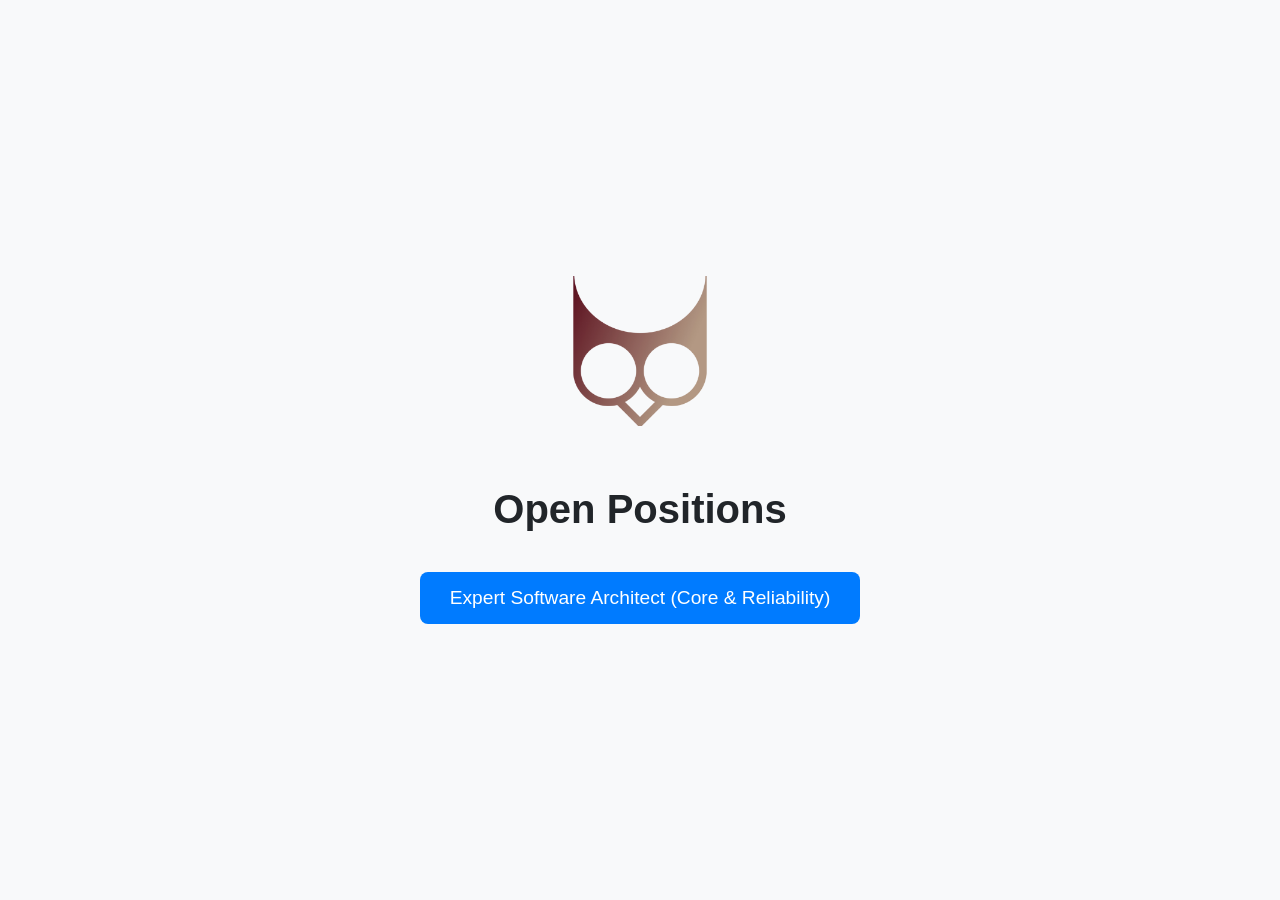
==== commit ed5b241f: "New job." ====
--- a/index.html
+++ b/index.html
@@ -1,166 +1,52 @@
-<!DOCTYPE HTML>
-<!--
-	Big Picture by HTML5 UP
-	html5up.net | @ajlkn
-	Free for personal and commercial use under the CCA 3.0 license (html5up.net/license)
--->
-<html>
-	<head>
-		<title>Eulen: Work with us</title>
-		<meta charset="utf-8" />
-		<meta name="viewport" content="width=device-width, initial-scale=1, user-scalable=no" />
-		<link rel="stylesheet" href="assets/css/main.css" />
-		<noscript><link rel="stylesheet" href="assets/css/noscript.css" /></noscript>
-		<link rel="icon" href="https://eulen.app/wp-content/uploads/2024/06/cropped-favicon-32x32.png" sizes="32x32" />
-<link rel="icon" href="https://eulen.app/wp-content/uploads/2024/06/cropped-favicon-192x192.png" sizes="192x192" />
-<link rel="apple-touch-icon" href="https://eulen.app/wp-content/uploads/2024/06/cropped-favicon-180x180.png" />
-<meta name="msapplication-TileImage" content="https://eulen.app/wp-content/uploads/2024/06/cropped-favicon-270x270.png" />
-	<meta name="viewport" content="width=device-width, initial-scale=1.0, viewport-fit=cover" />
-	</head>
-	<body class="is-preload">
-
-		<!-- Header -->
-			<header id="header">
-				<h1>We are looking for talents.</h1>
-				<nav>
-					<ul>
-						<li><a href="#intro">Intro</a></li>
-						<li><a href="#one">First phase</a></li>
-						<li><a href="#two">Second phase</a></li>
-						<li><a href="#work">Interview</a></li>
-						<li><a href="#contact">Start now</a></li>
-					</ul>
-				</nav>
-			</header>
-
-		<!-- Intro -->
-			<section id="intro" class="main style1 dark fullscreen">
-				<div class="content">
-					<header>
-						<img width="256" src="eulen.png"/>
-						<h2>Be part of our team.</h2>
-					</header>
-					<p>Welcome to <strong>Eulen</strong>! Hiring is a priority in our culture. We think about it tirelessly every day. Even when we don't have open positions, <strong>we are always looking for talents</strong> because we believe that the foundation of a good culture is having a team with a brilliant mind.</p>
-					<p>
-						The entire process may take a couple of hours of dedication.
-					</p>
-					<footer>
-						<a href="#one" class="button style2 down">More</a>
-					</footer>
-				</div>
-			</section>
-
-		<!-- One -->
-			<section id="one" class="main style2 right dark fullscreen">
-				<div class="content box style2">
-					<header>
-						<h2>I - First phase</h2>
-					</header>
-					<p>The goal of the first phase is to filter out individuals who are genuinely interested in working with us. It's almost like a "captcha" for our selection process. Since hiring is a priority for us, we invest a lot of resources in it. Therefore, to avoid wasting resources on both our end and the candidate's end, this phase is necessary.</p>
-
-					<p><strong>Follow the instructions below very carefully:</strong></p>
-						<ol>
-
-						<li><p><b>1)</b> You need to create an account with any client that uses the Nostr protocol. You must publicly post the phrase: "I want to work at Eulen with #DePix!" and paste the link to the post in the body of the email. &mdash; If you prefer not to publish this phrase due to opsec reasons, you may choose any another phrase.</p></li>
-
-						<li>
-						<p><b>2) Solve this riddle:</b> Fernando, Eduardo, and Felipe met in the city of Joaquim Távora, PR, at a place to have a conversation. After the meeting, Fernando walked 3.24 km to Rancho Dois Sabinos. Eduardo walked 2.35 km to R.B. Equitação, and Felipe walked 2.83 km to Bibi Bronze. Where did they initially meet?
-							</p>
-							<p style="font-style: italic;">
-								<b>Important:</b> For simplification purposes, consider that the walk occurred in a straight line.
-							</p>
-							<p style="font-style: italic;">
-								<b>Hint:</b> first, use Google Maps to determine the coordinates of each location. Then, use a circle intersection tool to find the final coordinate. Afterward, go back to Google Maps to identify the meeting point.</p>
-						</li>
-
-						<li><p><b>3)</b> Send an email to <a href="mailto:jobs@eulen.app">jobs@eulen.app</a> with your CV attached or a link to your LinkedIn profile and the answer of the items 2 & 3 above. <span style="font-style: italic;">Note: Don't worry too much about your resume. We will only review it in the final stage, during the interview. We have a policy that results are more important than specific experience.</span></p></li>
-					</ol>
-					<p><strong>Feedback & questions</strong></p>
-					<p>
-						Unfortunately, at this stage, we are unable to provide individual feedback to each candidate as the volume is too high. However, if you have any questions, please feel free to ask.
-					</p>
-				</div>
-				<a href="#two" class="button style2 down anchored">Next</a>
-			</section>
-
-		<!-- Two -->
-			<section id="two" class="main style2 left dark fullscreen">
-				<div class="content box style2">
-					<header>
-						<h2>II - Second phase</h2>
-					</header>
-					<p>If you made it to the second stage, consider yourself privileged. Not everyone has the patience to get this far. You will be invited to join a Telegram Group, where you will receive detailed instructions on how to proceed.</p>
-
-					<p>Basically, you will receive a link to one or more objective tests. These are general skills tests. You may also receive a specific test depending on your area of interest.</p>
-
-					<p>These tests will take about 30~40 minutes each and are generally intentionally challenging. But don’t worry about acing them or getting a perfect score: that’s not the goal. The aim is simply to rank the candidates so that we can have a prioritized list.</p>
-
-					<p><strong>Feedback & questions</strong></p>
-
-					<p>At this stage, all candidates will receive individual feedback and test results. This feedback can be useful for you to improve your skills for future tests.</p>
-
-					<p>
-						At this stage, you will be able to ask any questions about the company, if you wish. We may not always have open positions, and if that is the case, you will be informed at this stage so you can decide whether or not to continue.
-					</p><p>
-						Our hiring process is continuous, which means that we are always looking for talent, even when we don’t have an immediate need. If you are the gem we are looking for, you can be sure you will be given priority when a need arises.
-					</p>
-				</div>
-				<a href="#work" class="button style2 down anchored">Next</a>
-			</section>
-
-		<!-- Work -->
-			<section id="work" class="main style3 primary">
-				<div class="content">
-					<header>
-						<h2>III - Interview</h2>
-						<p>After a few tests—phew!—it’s finally time for our interview, where we can really get to know each other. Whether it's in person or over a video call, we’d love it if you could turn on your camera and mic. It makes the conversation more human, and we get to read your expressions better!</p>
-
-						<p>In this phase, we'll ask some questions and give you a chance to clarify any doubts you have about us. Make yourself at home, and there might even be a couple of small tests (don’t worry, we’ll give you a heads-up).</p>
-
-						<p>We usually try to give feedback during the interview itself. If something didn’t go as planned, we’ll be honest—our aim is to help you in future interviews. Not a fan of direct feedback? Just let us know.</p>
-
-						<p>Sometimes, there might not be an immediate position available. If so, we'll keep your contact in our priority queue. And if there is a position but we can’t quite match your salary expectations, we’ll still keep your info handy in case we can revisit the offer later.</p>
-
-						<p>Thanks for all the time and effort you’ve invested in this process. We know it’s not easy, and we totally get the internal pressure that comes with it. That’s why we’ll always do our best to keep things as comfortable and pleasant as possible for you.</p>
-					</header>
-
-				</div>
-			</section>
-
-		<!-- Contact -->
-			<section id="contact" class="main style3 secondary">
-				<div class="content">
-					<header>
-						<h2>Start now</h2>
-						<p>To get started now, <strong><a href="#one">follow the instructions from the first phase</a></strong>.</p><p><strong>Good luck!</strong></p>
-					</header>
-				</div>
-			</section>
-
-		<!-- Footer -->
-			<footer id="footer">
-
-				<!-- Icons -->
-					<ul class="icons">
-						<li><a target="_blank" title="Eulen" href="https://eulen.app/" class="icon solid fa-globe"><span class="label">Eulen</span></a></li>
-					</ul>
-
-				<!-- Menu -->
-					<ul class="menu">
-						<li>&copy; Eulen</li><li>Design: <a href="https://html5up.net">HTML5 UP</a> + <a href="https://nok.uy">NOK</a> </li>
-					</ul>
-
-			</footer>
-
-		<!-- Scripts -->
-			<script src="assets/js/jquery.min.js"></script>
-			<script src="assets/js/jquery.poptrox.min.js"></script>
-			<script src="assets/js/jquery.scrolly.min.js"></script>
-			<script src="assets/js/jquery.scrollex.min.js"></script>
-			<script src="assets/js/browser.min.js"></script>
-			<script src="assets/js/breakpoints.min.js"></script>
-			<script src="assets/js/util.js"></script>
-			<script src="assets/js/main.js"></script>
-
-	</body>
-</html>
+<!DOCTYPE html>
+<html lang="en">
+<head>
+    <meta charset="UTF-8">
+    <meta name="viewport" content="width=device-width, initial-scale=1.0">
+    <title>Open Positions - Eulen Labs</title>
+    <style>
+        body {
+            font-family: -apple-system, BlinkMacSystemFont, "Segoe UI", Roboto, Helvetica, Arial, sans-serif;
+            display: flex;
+            justify-content: center;
+            align-items: center;
+            height: 100vh;
+            background-color: #f8f9fa;
+            color: #343a40;
+            margin: 0;
+        }
+        .container {
+            text-align: center;
+        }
+        .logo {
+            max-width: 150px;
+            margin-bottom: 30px;
+        }
+        h1 {
+            font-size: 2.5em;
+            color: #212529;
+            margin-bottom: 40px;
+        }
+        .job-link {
+            display: inline-block;
+            padding: 15px 30px;
+            background-color: #007bff;
+            color: #ffffff;
+            text-decoration: none;
+            border-radius: 8px;
+            font-size: 1.2em;
+            transition: background-color 0.3s ease;
+        }
+        .job-link:hover {
+            background-color: #0056b3;
+        }
+    </style>
+</head>
+<body>
+    <div class="container">
+        <img src="eulen.png" alt="Eulen Labs Logo" class="logo">
+        <h1>Open Positions</h1>
+        <a href="announcement.html" class="job-link">Expert Software Architect (Core & Reliability)</a>
+    </div>
+</body>
+</html>
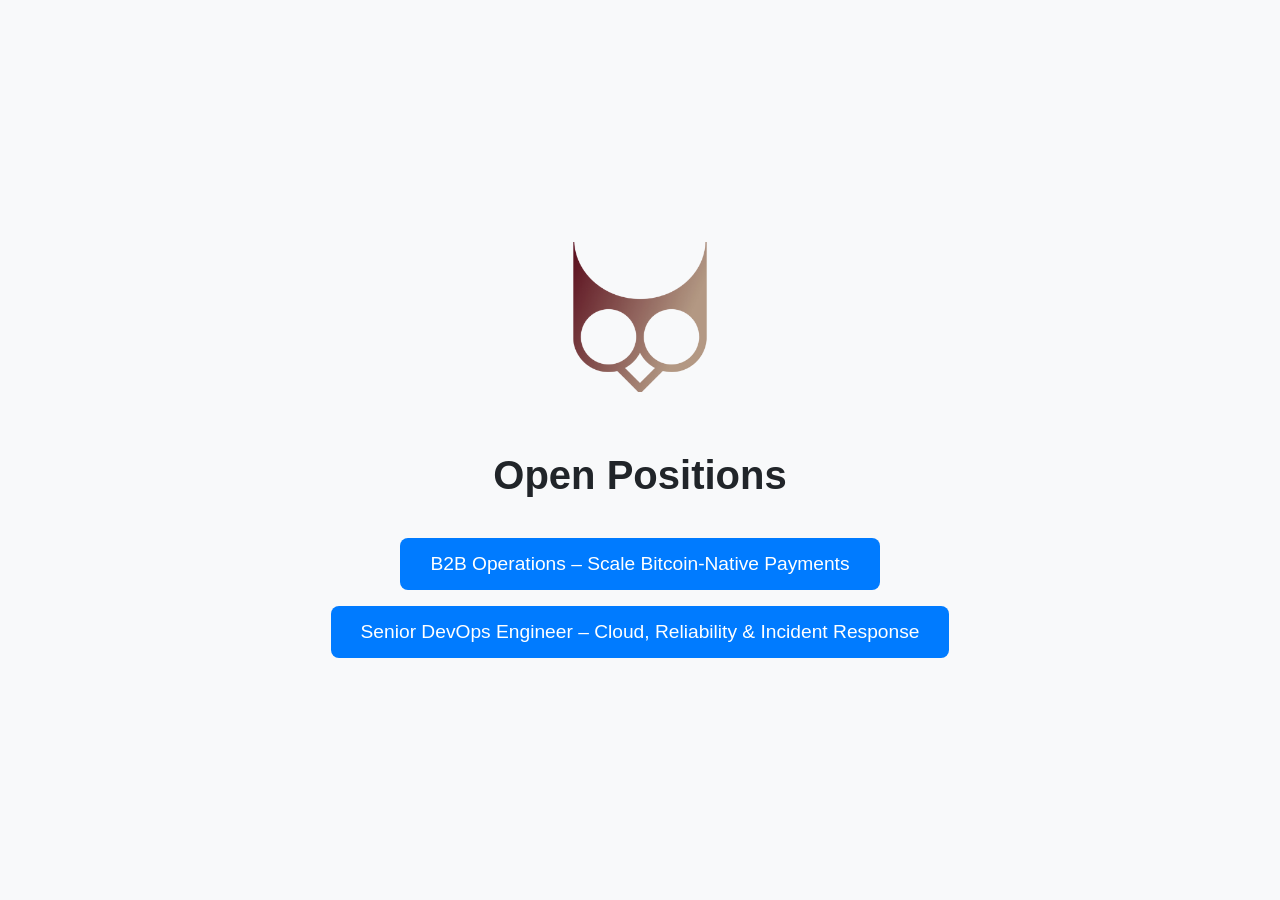
==== commit 0d672fdf: "Updating job positions" ====
--- a/index.html
+++ b/index.html
@@ -17,6 +17,8 @@
         }
         .container {
             text-align: center;
+            max-width: 720px;
+            padding: 32px 24px;
         }
         .logo {
             max-width: 150px;
@@ -27,6 +29,12 @@
             color: #212529;
             margin-bottom: 40px;
         }
+        .jobs {
+            display: flex;
+            flex-direction: column;
+            gap: 16px;
+            align-items: center;
+        }
         .job-link {
             display: inline-block;
             padding: 15px 30px;
@@ -36,9 +44,43 @@
             border-radius: 8px;
             font-size: 1.2em;
             transition: background-color 0.3s ease;
+            min-width: 320px;
         }
         .job-link:hover {
             background-color: #0056b3;
+        }
+
+        /* Dark Mode */
+        @media (prefers-color-scheme: dark) {
+            body {
+                background-color: #121212;
+                color: #e0e0e0;
+            }
+            h1 {
+                color: #ffffff;
+            }
+            .job-link {
+                background-color: #0056b3;
+                color: #ffffff;
+            }
+            .job-link:hover {
+                background-color: #007bff;
+            }
+        }
+        @media (max-width: 640px) {
+            body {
+                height: auto;
+                min-height: 100vh;
+                padding: 24px 0;
+            }
+            h1 {
+                font-size: 2em;
+            }
+            .job-link {
+                min-width: 0;
+                width: 100%;
+                box-sizing: border-box;
+            }
         }
     </style>
 </head>
@@ -46,7 +88,10 @@
     <div class="container">
         <img src="eulen.png" alt="Eulen Labs Logo" class="logo">
         <h1>Open Positions</h1>
-        <a href="announcement.html" class="job-link">Expert Software Architect (Core & Reliability)</a>
+        <div class="jobs">
+            <a href="b2b-operations.html" class="job-link">B2B Operations – Scale Bitcoin-Native Payments</a>
+            <a href="senior-devops.html" class="job-link">Senior DevOps Engineer – Cloud, Reliability & Incident Response</a>
+        </div>
     </div>
 </body>
 </html>
